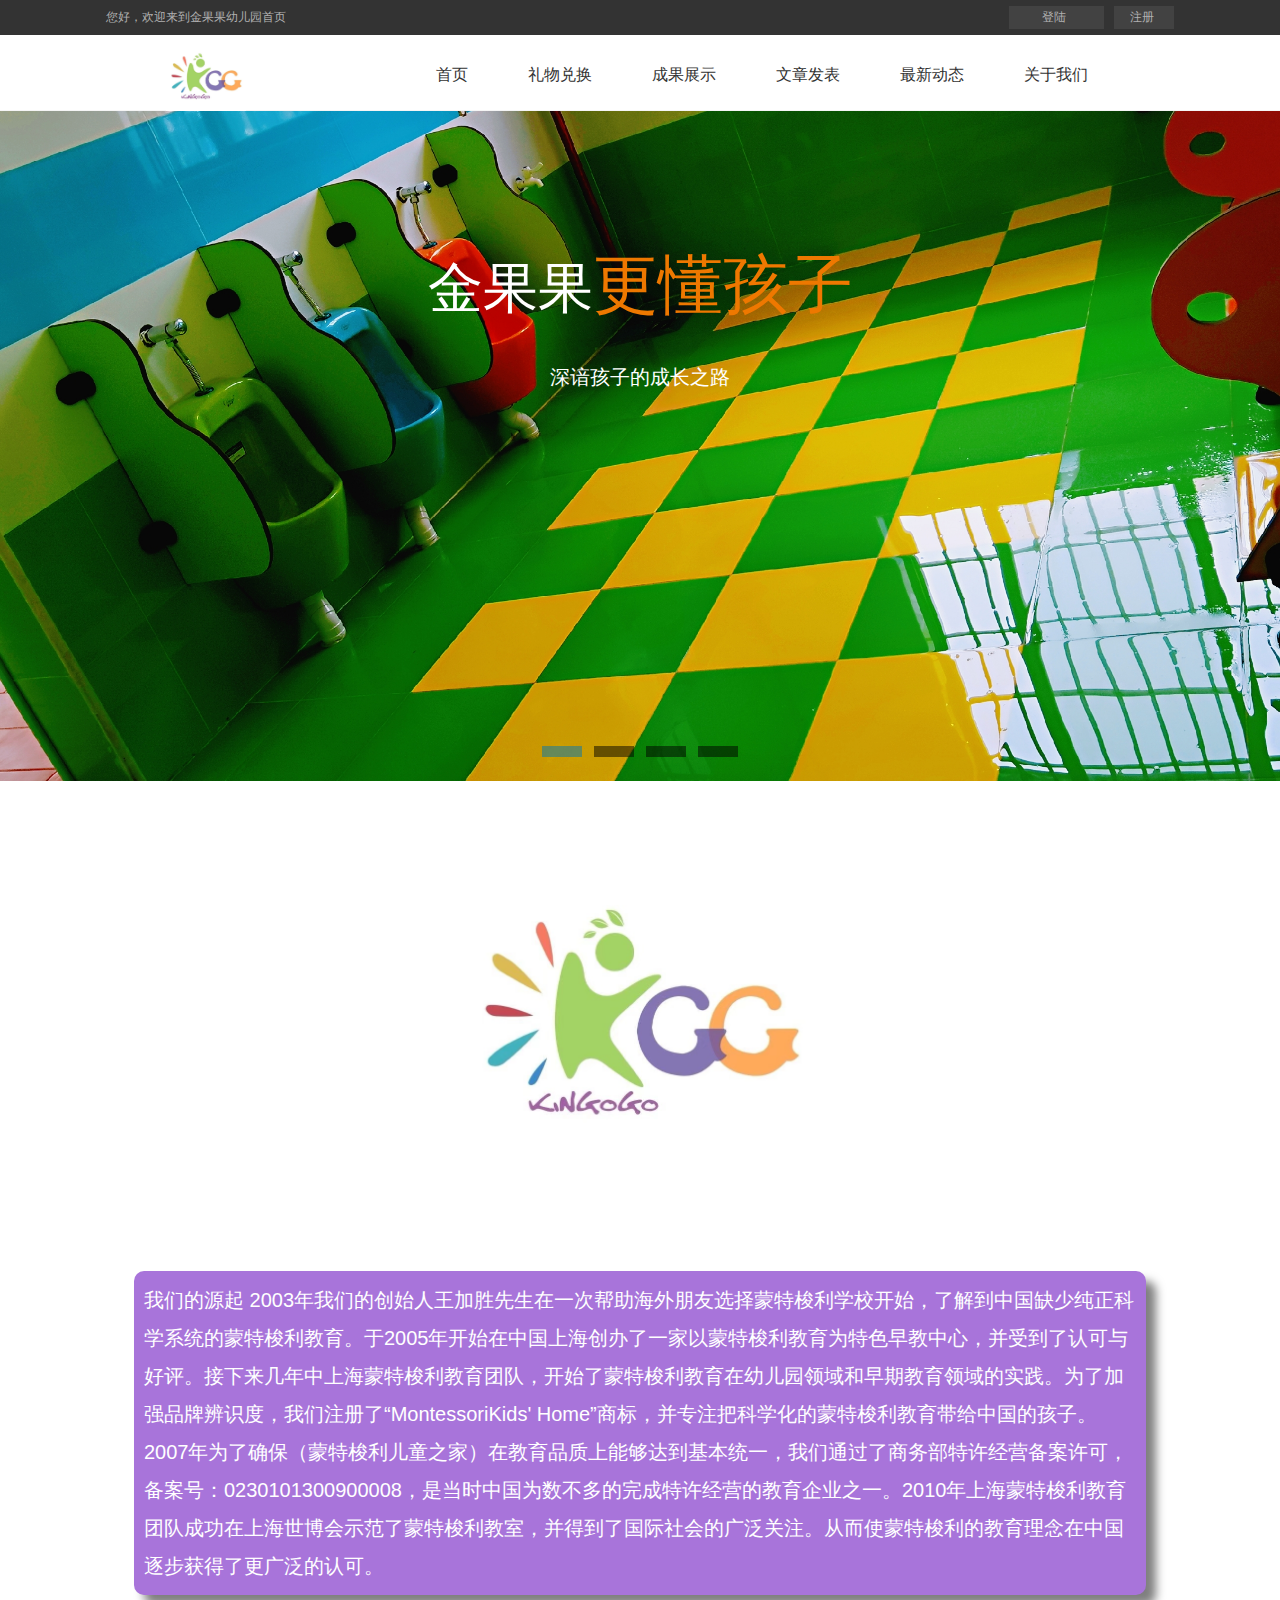
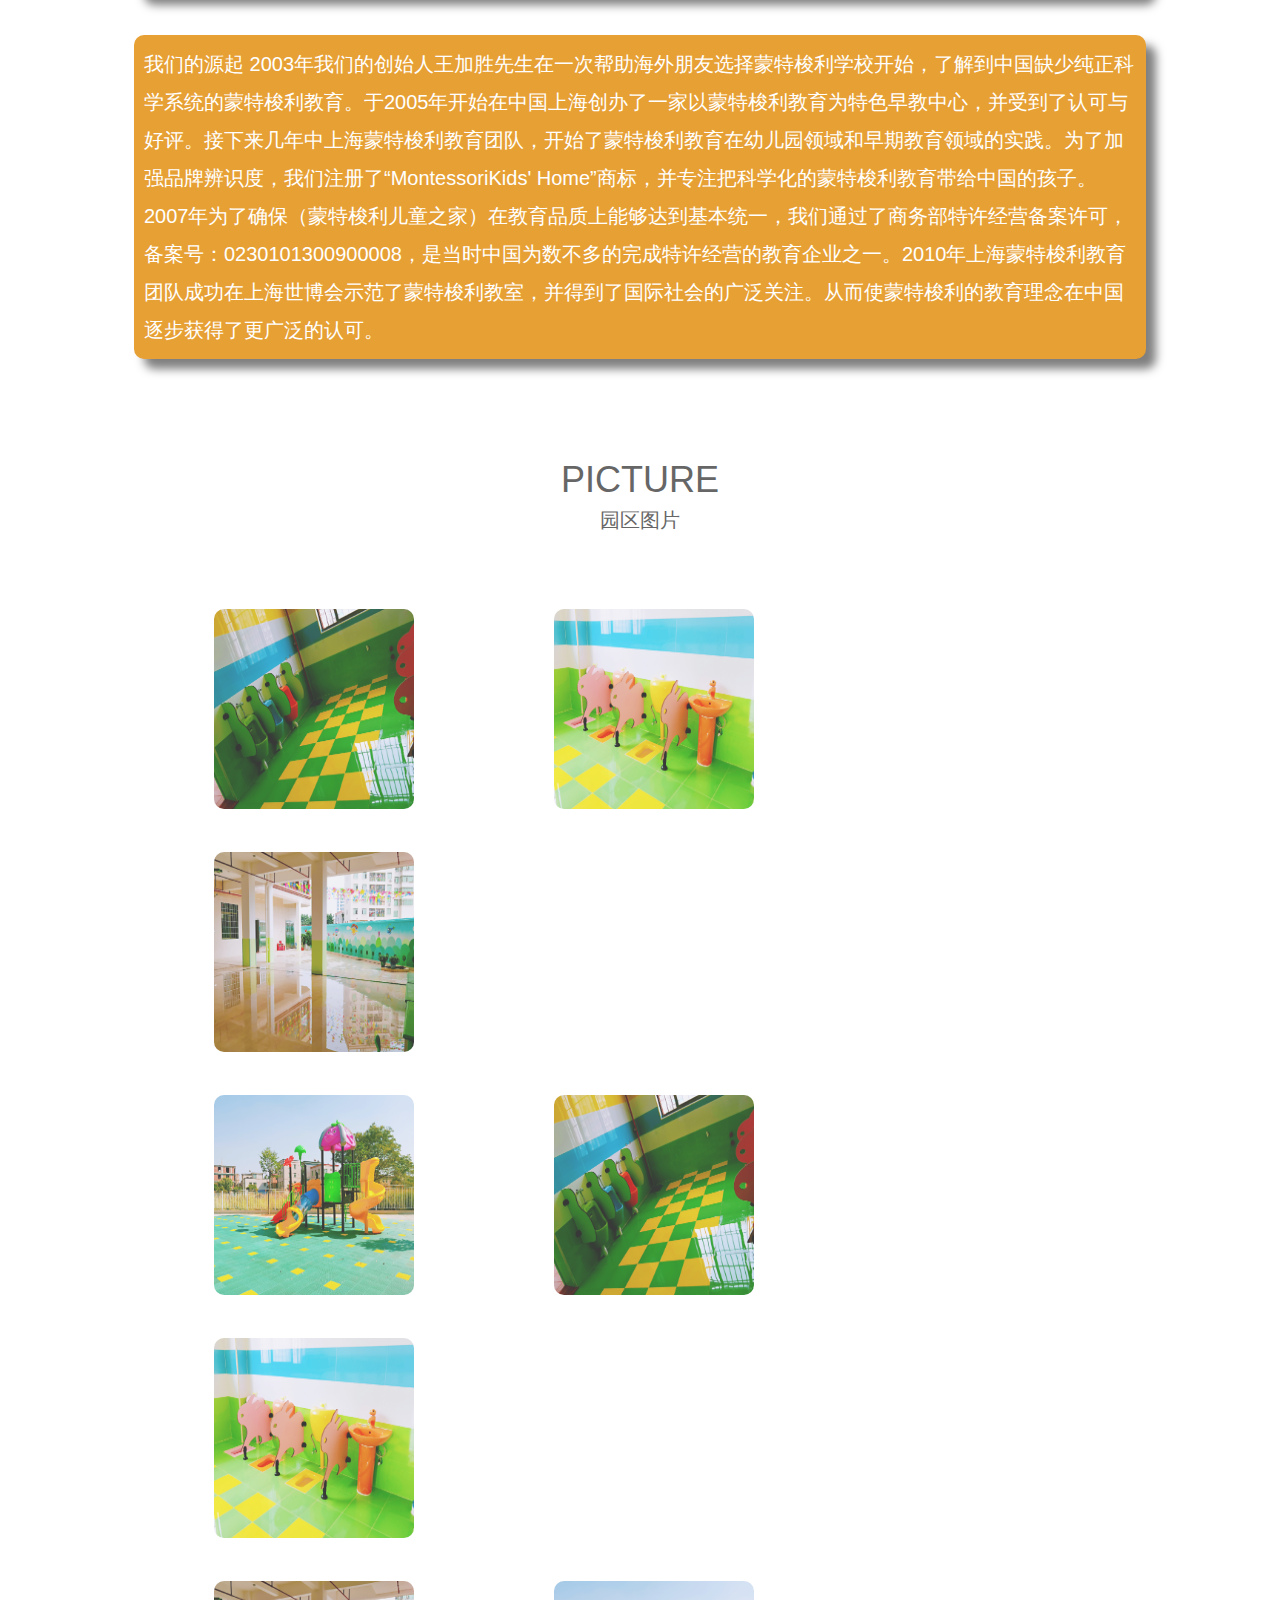
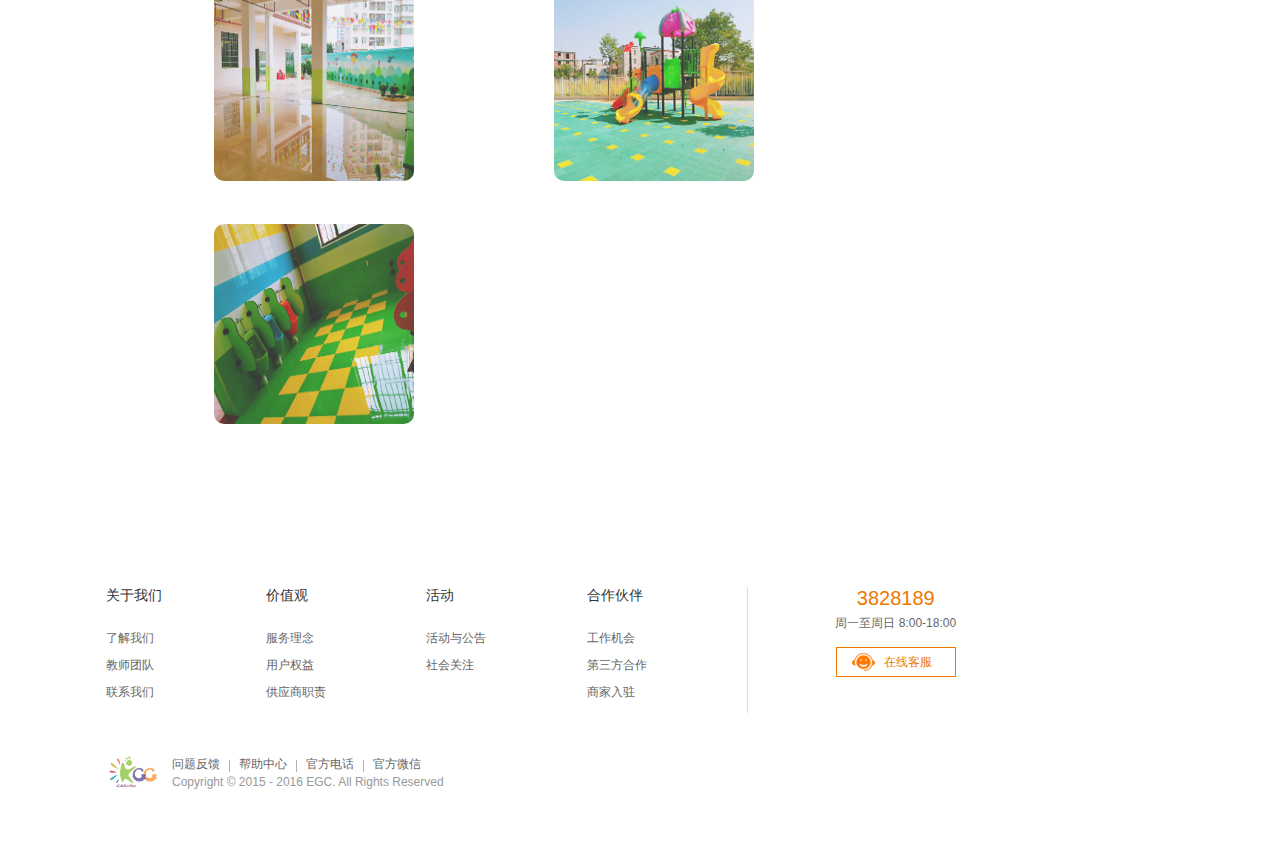
==== kindergarten_fe/templates/index.html @ fd55e889 "first commit" ====
<!DOCTYPE html>
<html>

<head>
  <meta http-equiv="Content-Type" content="text/html; charset=utf-8" />
  <meta http-equiv="X-UA-Compatible" content="IE=edge,chrome=1">
  <meta name="viewport" content="width=device-width, initial-scale=1">
  <title>金果果幼儿园</title>
  <link rel="stylesheet" type="text/css" href="../static/css/base.css" />
  <link rel="stylesheet" type="text/css" href="../static/css/home.css" />
  <link rel="stylesheet" type="text/css" href="../static/css/font-awesome.css" />
  <script type="text/javascript" src="../static/js/jquery-1.11.3.min.js"></script>
  <script type="text/javascript" src="../static/js/home_ban.js"></script>
  <!--导航登陆网页版下拉-->
  <script type="text/javascript">
    $(function () {
      var setTime;
      $(".egc-top .nav-cent .operate").hover(function () {
        var _this = $(this);
        setTime = setTimeout(function () {
          _this.find(".sec-version").slideDown(200);
          _this.find("i").removeClass("icon-angle-down").addClass("icon-angle-up");
        }, 200);
      }, function () {
        if (setTime) {
          clearTimeout(setTime);
        }
        $(".egc-top .nav-cent .sec-version").slideUp(200);
        $(".egc-top .nav-cent .operate i").removeClass("icon-angle-up").addClass("icon-angle-down");
      });
    });
  </script>

</head>

<body>
  <div class="egc-top">
    <div class="nav-cent">
      <div class="top-r">
        <div class="operate reg">注册<i class="icon-angle-down icon-large"></i>
          <div class="sec-version">
            <div class="items"><a href="/register">教师版</a></div>
            <div class="items"><a href="/register">学生版</a></div>
          </div>
        </div>
        <div class="operate">登陆<i class="icon-angle-down icon-large"></i>
          <div class="sec-version">
            <div class="items"><a href="/login">教师版</a></div>
            <div class="items"><a href="/login">学生版</a></div>
          </div>
        </div>
      </div>
      <div class="top-l">您好，欢迎来到金果果幼儿园首页</div>
      <div class="clear_fix"></div>
    </div>
  </div>
  <div class="navigation">
    <div class="nav-cent">
      <ul>
        <li class="logo"><a href="index.html"></a></li>
        <li><a href="index.html">首页</a></li>
        <li><a href="#">礼物兑换</a></li>
        <li><a href="#">成果展示</a></li>
        <li><a href="#">文章发表</a></li>
        <li><a href="#">最新动态</a></li>
        <li><a href="#">关于我们</a></li>
      </ul>
    </div>
  </div>

  <!-- 轮播图 -->
  <div class="flexslider">
    <ul class="slides">
      <li style="background-image:url(../static/images/1.jpg);">
        <div class="index_focus_info c-white">
          <div class="txt-larger mg-bot">金果果<span class="font-num c-org">更懂孩子</span></div>
          <p class="txt-small mg-bot">深谙孩子的成长之路</p>
        </div>
      </li>
      <li style="background-image:url(../static/images/2.jpg);">
        <div class="index_focus_info c-white">
          <div class="txt-larger mg-bot"><span class="font-num c-org">孩子的成长关键期很重要</span></div>
          <p class="txt-small c-org mg-bot">
            请把宝贝的手<br />交给更懂孩子的人</p>
          <a href="#" class="a-links-blue">马上联系我们</a>
        </div>
      </li>
      <li style="background-image:url(../static/images/3.jpg);">
        <div class="index_focus_info c-black">
          <div class="txt-larger mg-bot">在金果果教室中</div>
          <p class="txt-small  mg-bot">就像一个温暖的“家”<br />孩子只是从自己的“家”庭到另一个“HOME”<br />帮助适龄儿童家庭获得科学专业的金果果早期教育课程与服务</p>
        </div>
      </li>
      <li style="background-image:url(../static/images/4.jpg);">
        <div class="index_focus_info c-white">
          <div class="txt-larger mg-bot">三重保障　一个承诺</div>
          <p class="txt-small mg-bot">建立了广泛而深入的教师培训计划和完善的支持体系<br />我们承诺为您的孩子服务到底，您的满意是我们追求的目标！</p>
        </div>
      </li>
    </ul>
  </div>
  </div>
  <script type="text/javascript">
    $(document).ready(function () {
      $('.flexslider').flexslider({
        directionNav: true,
        pauseOnAction: false
      });
      $('.flexslider').hover(function () {
        $('.flex-direction-nav').fadeIn();
      }, function () {
        $('.flex-direction-nav').fadeOut();
      })
    });
  </script>

  <div class="box_logo"></div>
  <div class="content">
    <div class="content1 txt-small c-white">
      <p>我们的源起
        2003年我们的创始人王加胜先生在一次帮助海外朋友选择蒙特梭利学校开始，了解到中国缺少纯正科学系统的蒙特梭利教育。于2005年开始在中国上海创办了一家以蒙特梭利教育为特色早教中心，并受到了认可与好评。接下来几年中上海蒙特梭利教育团队，开始了蒙特梭利教育在幼儿园领域和早期教育领域的实践。为了加强品牌辨识度，我们注册了“MontessoriKids'
        Home”商标，并专注把科学化的蒙特梭利教育带给中国的孩子。<br>
        2007年为了确保（蒙特梭利儿童之家）在教育品质上能够达到基本统一，我们通过了商务部特许经营备案许可，备案号：0230101300900008，是当时中国为数不多的完成特许经营的教育企业之一。2010年上海蒙特梭利教育团队成功在上海世博会示范了蒙特梭利教室，并得到了国际社会的广泛关注。从而使蒙特梭利的教育理念在中国逐步获得了更广泛的认可。
      </p>
    </div>

    <div class="content2 txt-small c-white">
      <p>我们的源起
        2003年我们的创始人王加胜先生在一次帮助海外朋友选择蒙特梭利学校开始，了解到中国缺少纯正科学系统的蒙特梭利教育。于2005年开始在中国上海创办了一家以蒙特梭利教育为特色早教中心，并受到了认可与好评。接下来几年中上海蒙特梭利教育团队，开始了蒙特梭利教育在幼儿园领域和早期教育领域的实践。为了加强品牌辨识度，我们注册了“MontessoriKids'
        Home”商标，并专注把科学化的蒙特梭利教育带给中国的孩子。<br>
        2007年为了确保（蒙特梭利儿童之家）在教育品质上能够达到基本统一，我们通过了商务部特许经营备案许可，备案号：0230101300900008，是当时中国为数不多的完成特许经营的教育企业之一。2010年上海蒙特梭利教育团队成功在上海世博会示范了蒙特梭利教室，并得到了国际社会的广泛关注。从而使蒙特梭利的教育理念在中国逐步获得了更广泛的认可。
      </p>
    </div>

    <div class="content3">
      <div class="word1 txt-medium"><span>PICTURE</span></div>
      <div class="word2 txt-small"><span>园区图片</span></div>
    </div>

    <div class="content4">
      <div class="content5">
        <ul>
          <li class="pic"><img src="../static/images/1.jpg" alt=""></li>
          <li class="pic"><img src="../static/images/2.jpg" alt=""></li>
          <li class="pic"><img src="../static/images/3.jpg" alt=""></li>
        </ul>
      </div>
      <div class="content5">
        <ul>
          <li class="pic"><img src="../static/images/4.jpg" alt=""></li>
          <li class="pic"><img src="../static/images/1.jpg" alt=""></li>
          <li class="pic"><img src="../static/images/2.jpg" alt=""></li>
        </ul>
      </div>
      <div class="content5">
        <ul>
          <li class="pic"><img src="../static/images/3.jpg" alt=""></li>
          <li class="pic"><img src="../static/images/4.jpg" alt=""></li>
          <li class="pic"><img src="../static/images/1.jpg" alt=""></li>
        </ul>
      </div>
    </div>
  </div>

  <!-- footer -->
  <div class="ftWrap">
    <div class="foot">
      <div class="cent">
        <div class="relate">
          <div class="items">
            <div class="tit"><i class="icon-angle-right"></i>关于我们</div>
            <div class="con"> <a href="#">了解我们</a> <a href="#">教师团队</a> <a href="#">联系我们</a> </div>
          </div>
          <div class="items">
            <div class="tit"><i class="icon-angle-right"></i>价值观</div>
            <div class="con"> <a href="#">服务理念</a> <a href="#">用户权益</a> <a href="#">供应商职责</a>
            </div>
          </div>
          <div class="items">
            <div class="tit"><i class="icon-angle-right"></i>活动</div>
            <div class="con"> <a href="#">活动与公告</a><a href="#">社会关注</a>
            </div>
          </div>
          <div class="items">
            <div class="tit"><i class="icon-angle-right"></i>合作伙伴</div>
            <div class="con"> <a href="#">工作机会</a> <a href="#">第三方合作</a> <a href="#">商家入驻</a>
            </div>
          </div>
          <div class="items last">
            <div class="tel">
              <h1>3828189</h1>
              <p>周一至周日 8:00-18:00</p>
              <a href="#" class="kf"><i class="kf-icon"></i>在线客服</a>
            </div>
          </div>
        </div>
      </div>
    </div>
    <div class="copyright">
      <div class="cent">
        <div class="copy-txt">
          <div class="copy-menu"><a href="#">问题反馈</a><a href="#">帮助中心</a><a href="#">官方电话</a><a href="#">官方微信</a></div>
          <p>Copyright © 2015 - 2016 EGC. All Rights Reserved</p>
        </div>
      </div>
    </div>
  </div>
</body>

</html>
---- kindergarten_fe/static/css/base.css ----
﻿@charset "utf-8";

/******基础样式开始******/

body{background:#fff;background-image:url(about:blank);background-attachment:fixed; height:100%;  font-family:Helvetica Neue,Helvetica Neue,Microsoft YaHei,Verdana, Arial, Lucida, Helvetica, sans-serif; font-size:12px; color:#666;}
html{height:100%;}
html,body,div,span,p,h1,h2,h3,h4,h5,h6,em,img,strong,blockquote,sub,sup,tt,i,b,dd,dl,dt,form,label,table,caption,tbody, tfoot, thead,tr,th,td,ul,li,p,a,ol{margin:0;padding:0;}
s,i,em{ font-style:normal; text-decoration:none;}
ul,ol,li{list-style-type:none;list-style:none;}
button,input,select,textarea{vertical-align:middle; font-family:Microsoft Yahei; margin:0; padding:0;}
h1,h2,h3,h4,h5,h6{font-size:100%;}
address,cite,dfn,em,var{font-style:normal;}
code,kbd,pre,samp{font-family:courier new,courier,monospace;}
sup{vertical-align:text-top;}
sub{vertical-align:text-bottom;}
legend{color:#000;}
fieldset,img{border:0;}
button,input,select,textarea{font-size:100%;}
table{border-collapse:collapse;border-spacing:0;}
a{color:#666; text-decoration:none;}
.white,.white a{color:#fff;text-decoration:none;}
.white,a:hover{color:#0075b3;}
.clear_fix{clear:both;overflow:hidden;}
input[type="submit"],input[type="reset"],input[type="button"],button{-webkit-appearance: none;}

.c-white{color:#fff}
.c-green{color:#95bd28}
.c-blue{color:#0075b3}
.c-black{color:#333;}
.c-gay{color:#666;}
.c-light-gay{color:#999;}
.c-red{color:#F30;}
.c-org{color:#ee7800;}

.row:before,.row:after{clear:both; content:""; display:block;}

.fw{font-family:Microsoft Yahei,Arial, Helvetica, sans-serif;}
.fl{float:left;}
.fr{float:right;}
.fb{font-weight:700;}
.disb{display:block;}
.disn{display:none;}
.hide-egc{overflow:hidden;}
.re{position:relative;}
.radius{border-radius:50%; -moz-border-radius:50%; -ms-border-radius:50%; -o-border-radius:50%; -webkit-border-radius:50%;}

em,i,s,b{font-style:normal; text-decoration:none;}
input{font-family:"Microsoft YaHei","宋体";}

.txt-larger{font-size:55px; line-height:80px;}
.txt-big{font-size:45px; line-height:60px}
.txt-medium{font-size:36px;}
.txt-small{font-size:20px; line-height:38px;}
.txt-smaller{font-size:16px;}

.txt-larger span{font-size:65px;}

.wrap{margin:60px 0;}
.mg-bot{margin:0 0 30px 0;}

.txt-center{text-align:center;}
.font-num{font-family:Arial,Verdana;}

.a-links-blue{color:#0075b3; font-size:16px;}
.a-links-white{color:#fff; font-size:16px;}

/*input*/
.ipt-check{margin:0 5px 3px 0; vertical-align:middle;}
---- kindergarten_fe/static/css/home.css ----
@charset "utf-8";
/*top*/
.egc-top{width:100%; background:#333;}
.egc-top .nav-cent{height:35px; width:1068px; margin:0 auto;}
.egc-top .nav-cent .top-r{float:right; position:relative;}
.egc-top .nav-cent .top-l{line-height:35px; color:#b0b0b0;}
/*导航*/
.navigation{width:100%; background:#fff;z-index:1000; border-bottom:1px solid #f5f5f5;}
.navigation .nav-cent{width:1068px; margin:0 auto; height:75px; position:relative;}
.navigation .nav-cent ul{zoom:1; overflow:hidden;}
.navigation .nav-cent li{ padding:0 30px; float:left;}
.navigation .nav-cent li a{color:#333; font-size:16px; height:80px; line-height:80px; display:block;}
.navigation .nav-cent a:hover{color:#0074b2;}
.navigation .nav-cent li.logo{padding:0;}
.navigation .nav-cent li.logo a{background:url(../images/egc-logo.jpg) no-repeat center/auto 100%; width:200px; font-size:0; text-indent:-1000px; margin-right:100px;}
.egc-top .nav-cent .operate{ position:absolute; right:70px; top:6px; width:95px; text-align:center; background:#424242; font-size:12px; color:#b0b0b0; line-height:23px; padding:0; cursor:pointer; font-size:12px; z-index:10000;}
.egc-top .nav-cent .operate i{margin-left:5px;}
.egc-top .nav-cent .operate a{background:#424242; color:#b0b0b0; font-size:12px; line-height:24px; display:block;}
.egc-top .nav-cent .operate .sec-version{display:none;}
.egc-top .nav-cent .operate a:hover{background:#333;}
.egc-top .nav-cent .operate.reg{width:60px; right:0;}

/*首页轮播大图*/
.flexslider{position:relative;height:670px;overflow:hidden;background:url(../images/bx_loader.gif) 50% no-repeat;}
.slides{position:relative;z-index:1;}
.slides li{height:670px; background-size:cover;background-position-y: -239px;}
.flex-control-nav{position:absolute;bottom:20px;z-index:2;width:100%;text-align:center;}
.flex-control-nav li{display:inline-block;margin:0 5px;*display:inline;zoom:1;}
.flex-control-nav a{cursor:pointer;display:inline-block;*display:inline;zoom:1;width:40px;height:11px;margin:1px;overflow:hidden;filter:alpha(opacity=50);opacity:0.5; font-size:0; background:#000;}
.flex-control-nav .flex-active{background:#0075b3;}
.flex-direction-nav{ display:none;position:absolute;z-index:3;width:100%;top:45%;}
.flex-direction-nav li a{position:absolute;top:50%;margin-top:-36px;width:80px;height:80px;text-indent:100%;white-space:nowrap;overflow:hidden;z-index:10; background:url(../images/ico_sliding.png) no-repeat;}
.flex-direction-nav li a.flex-prev{left:30px;background-position:0 0;}
.flex-direction-nav li a.flex-prev:hover{background-position:0 -144px;}
.flex-direction-nav li a.flex-next{right:30px;background-position:0 -72px;}
.flex-direction-nav li a.flex-next:hover{background-position:0 -216px;}
.index_focus_info{position:absolute;left:0; top:20%;width:100%; text-align:center;}

/* box */
.box_logo{width:100%;height:50%;background:url(../images/egc-logo.jpg) no-repeat center/auto 80%;}
.content{margin: 20px;}
.content1 p{width: 80%;height:auto;margin: 40px auto;background-color: rgb(168, 116, 218);padding: 10px;border-radius: 10px;box-shadow: 10px 10px 10px rgba(0,0,0,.5);}
.content2 p{width: 80%;height:auto;margin: auto;background-color: rgb(231, 160, 52);padding: 10px;border-radius: 10px;box-shadow: 10px 10px 10px rgba(0,0,0,.5);}
.content3{text-align: center;margin: 100px 50px 50px 50px;}
.content4{margin: auto auto 100px auto;height: 80%;width: 80%;overflow:hidden;}
.content4 .content5{margin: 0 auto;display: flex; align-items: center; justify-content: center;}
.content4 ul{clear: both;}
.content4 ul li{float: left;overflow: hidden;margin: 20px 50px;}
.content4 ul .pic img{width: 200px;height: 200px;margin: 0 20px; opacity: 0.8;transition: all 0.5s;border-radius: 10px}
.content4 ul li:hover img{opacity: 1;transform: scale(1.1);}

/*foot*/
.ftWrap{width:100%; background:#fff; padding:30px 0 20px 0;margin: 20px 0px;}
.foot{width:1068px; margin:10px auto;}
.foot .relate{zoom:1; overflow:hidden; margin:0;}
.foot .items{width:15%; float:left;}
.foot .items.last{width:25%; zoom:1; overflow:hidden;}
.foot .items .tit{color:#333; padding:0 0 15px 0; font-size:14px; zoom:1; overflow:hidden;}
.foot .items .tit i{float:right; margin-right:20px; font-size:14px; display:none;}
.foot .items .con{padding:0 0 10px 0;}
.foot .items .con a{display:block; color:#666; padding:10px 0 0 0;}
.foot .items .con a:hover{color:#0075b3;}
.foot .items .tel{text-align:center; margin:0; position:relative; border-left:1px solid #ddd; padding-left:30px; height:126px;}
.foot .items .tel h1{font-size:20px; font-weight:normal; padding:0 0 5px 0; color:#ee7800; font-family:Arial; min-width:128px;}
.foot .items .tel p{color:#666;}    
.foot .items .tel a{border:1px solid #ee7800; background:#fff; display:block; width:93px; height:28px; padding-left:25px; text-align:center; margin:15px auto auto auto; font-size:12px; line-height:28px; color:#ee7800; position:relative;}
.foot .items .tel a i.kf-icon{position:absolute; left:15px; top:5px; width:23px; height:18px; background:url(../images/mb-kf-icon.png) 0 0 no-repeat; }
.foot .items .tel a:hover{color:#F30; background:#ee7800; color:#fff; transition:background-color 0.5s ease;}
.foot .items .tel a:hover i.kf-icon{background-position:0 -18px;}

.tel-mb{width:100%; margin:10px 0; display:none; zoom:1; overflow:hidden;}
.tel-mb span{color:#ee7800; float:left; padding:0 5px 0 0; font-family:Arial, Helvetica, sans-serif; font-size:14px;}

.tel-mb a{float:right;border:1px solid #ee7800; background:#fff; display:block; width:93px; height:28px; padding-left:25px; text-align:center; font-size:12px; line-height:28px; color:#ee7800; position:relative;}
.tel-mb a i.kf-icon{position:absolute; left:15px; top:5px; width:23px; height:18px; background:url(../images/mb-kf-icon.png) 0 0 no-repeat; }
.tel-mb a:hover{color:#F30; background:#ee7800; color:#fff; transition:background-color 0.5s ease;}
.tel-mb a:hover i.kf-icon{background-position:0 -18px;}



.copyright{margin:20px 0; width:100%; background: #ffffff;;}
.copyright .cent{width:1068px; margin:0 auto; padding:20px 0;  zoom:1; overflow:hidden; }
.copyright .copy-txt{float:left; padding-left:66px; background:url(../images/egc-logo.jpg) no-repeat left/auto 150%;}
.copyright .copy-txt p{color:#999; line-height:14px;}
.copyright .copy-img{float:right;}
.copyright .copy-img a{margin-right:20px;}
.copyright .copy-txt .copy-menu a{color:#666; position:relative; padding:0 9px 0 10px; line-height:22px;}
.copyright .copy-txt .copy-menu a:first-child{padding:0 9px 0 0;}
.copyright .copy-txt .copy-menu a:after{width:1px; height:12px; background:#b0b0b0; position:absolute; left:0; top:3px; content:"";}
.copyright .copy-txt .copy-menu a:first-child:after{display:none;}
.copyright .copy-txt .copy-menu a:hover{color:#0074b2;}
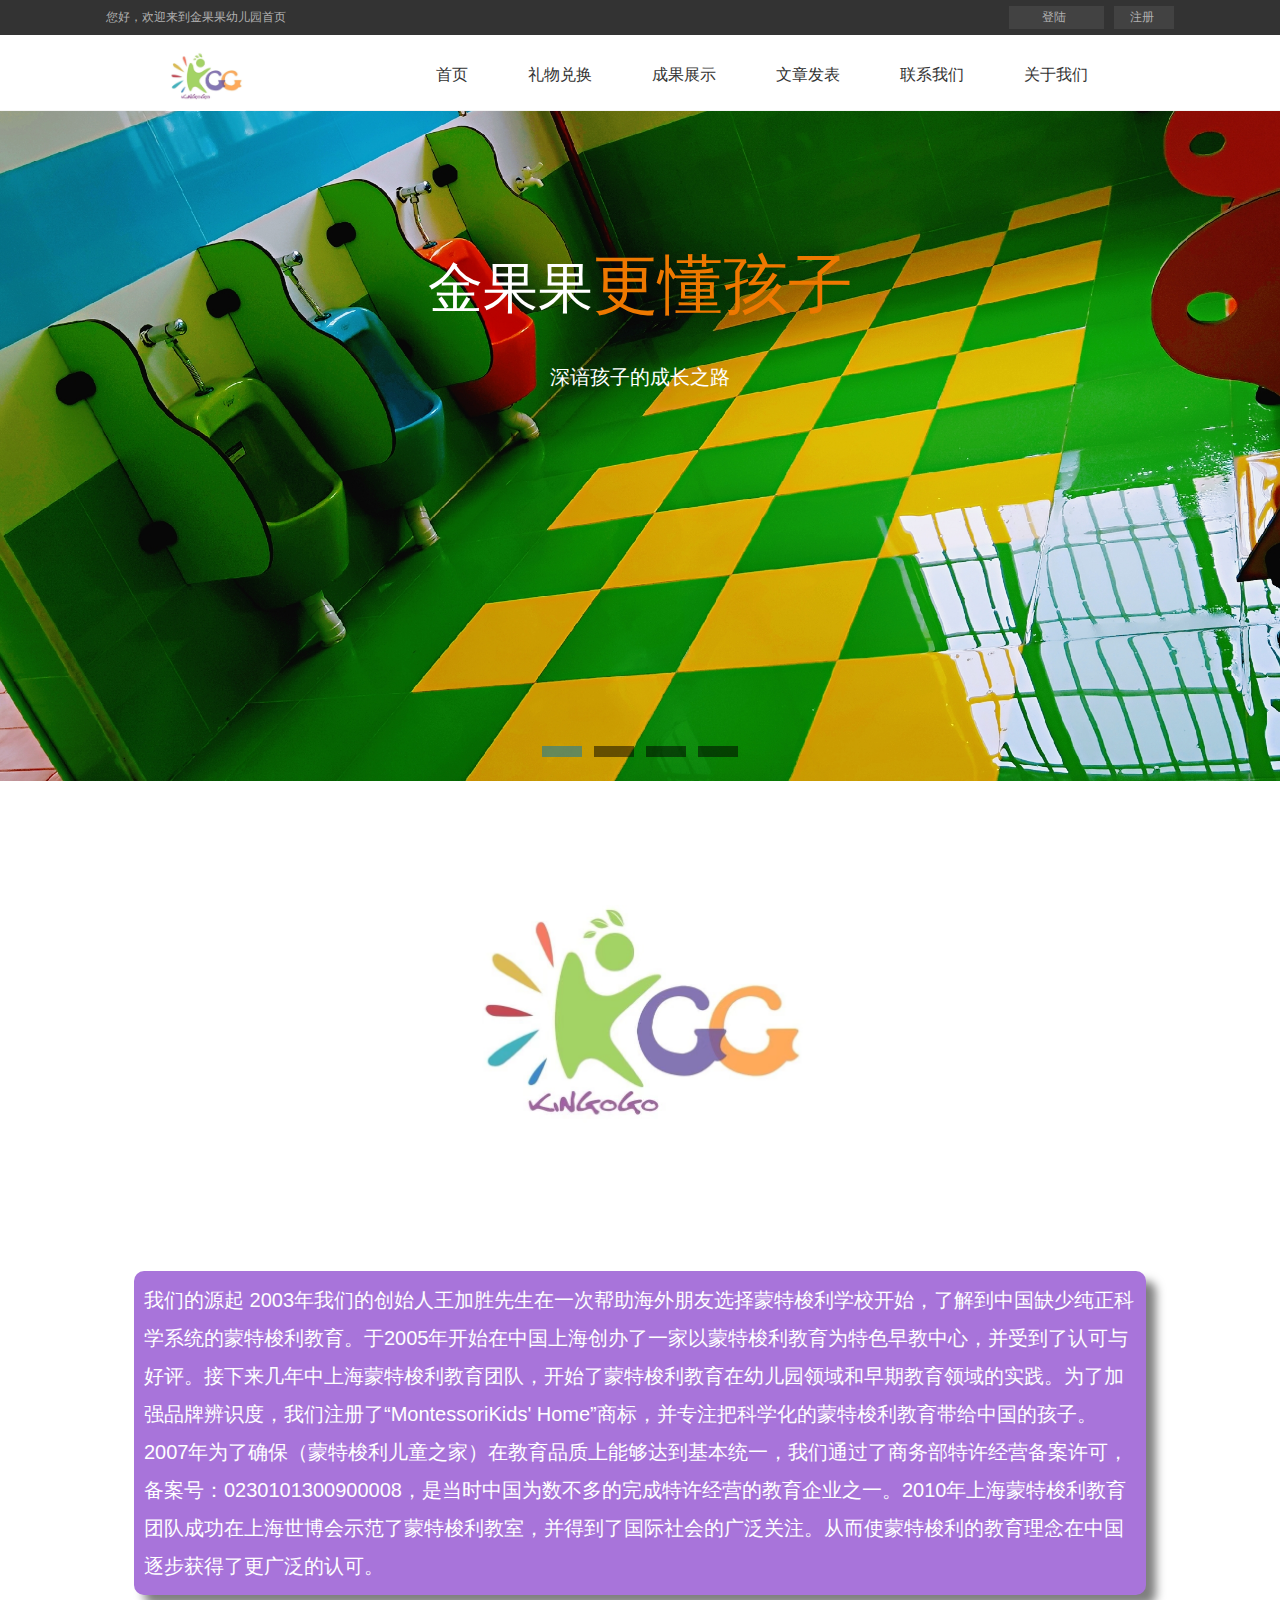
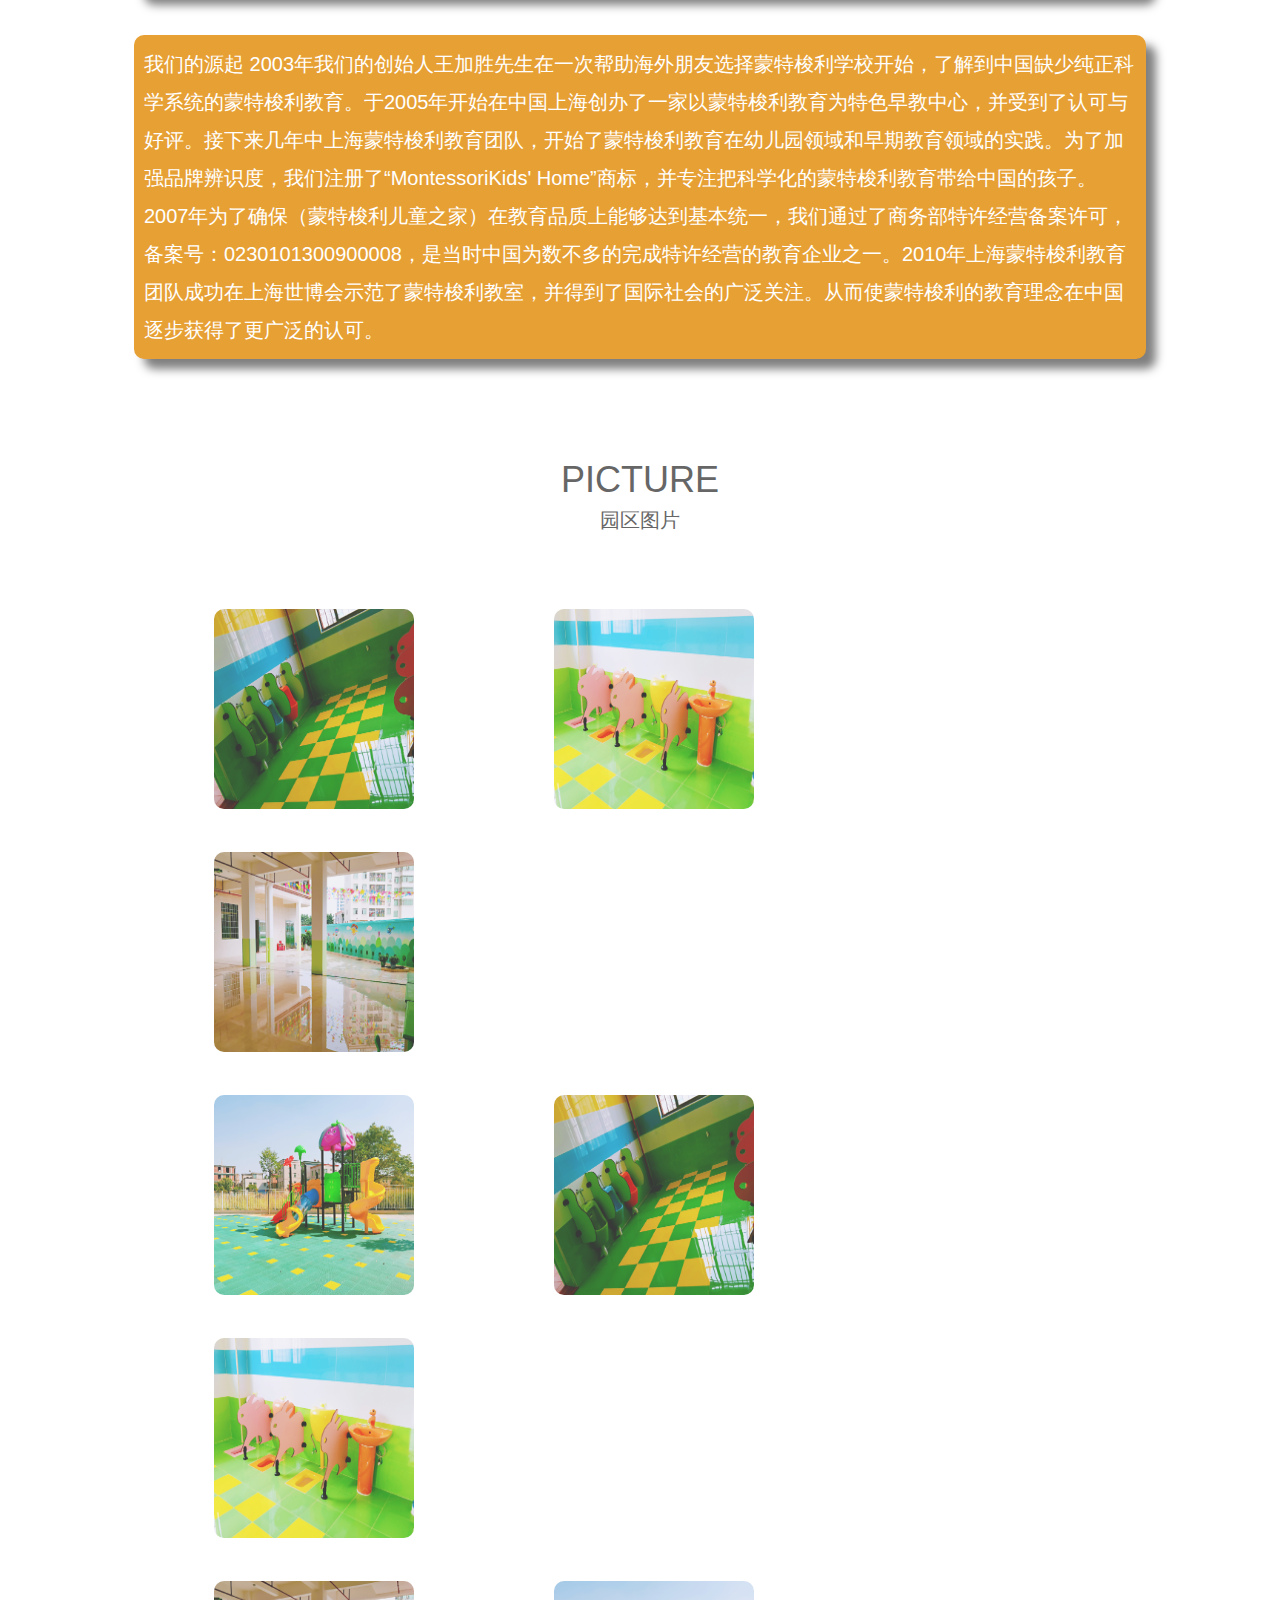
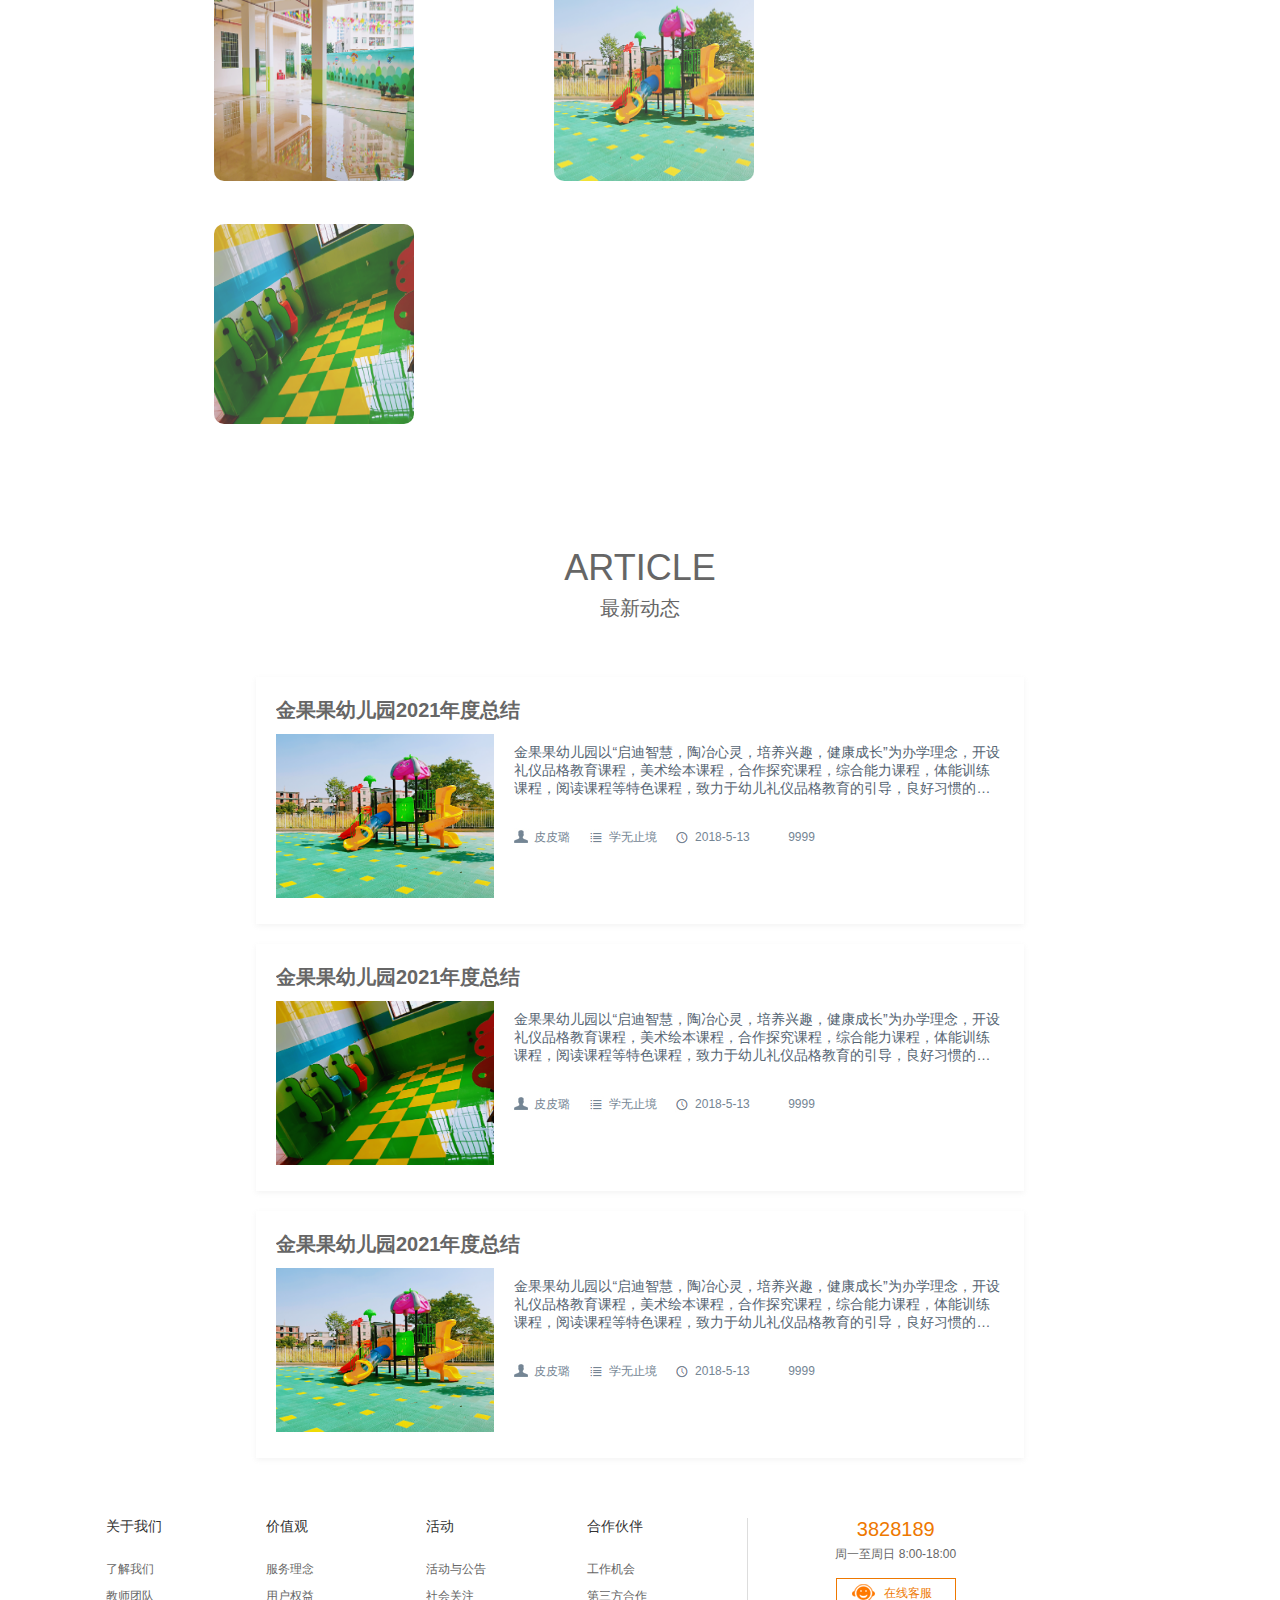
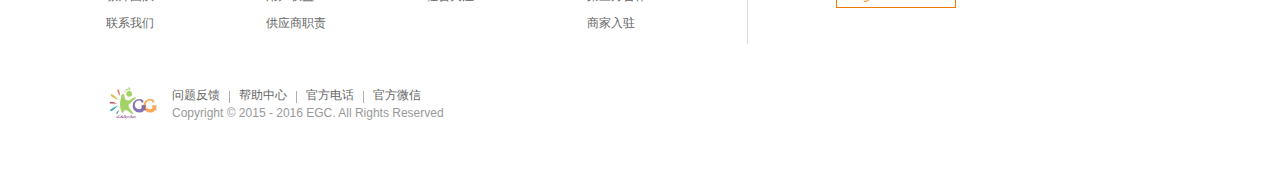
==== commit abae52b1: "html页面修改" ====
--- a/kindergarten_fe/templates/index.html
+++ b/kindergarten_fe/templates/index.html
@@ -1,210 +1,265 @@
-<!DOCTYPE html>
-<html>
-
-<head>
-  <meta http-equiv="Content-Type" content="text/html; charset=utf-8" />
-  <meta http-equiv="X-UA-Compatible" content="IE=edge,chrome=1">
-  <meta name="viewport" content="width=device-width, initial-scale=1">
-  <title>金果果幼儿园</title>
-  <link rel="stylesheet" type="text/css" href="../static/css/base.css" />
-  <link rel="stylesheet" type="text/css" href="../static/css/home.css" />
-  <link rel="stylesheet" type="text/css" href="../static/css/font-awesome.css" />
-  <script type="text/javascript" src="../static/js/jquery-1.11.3.min.js"></script>
-  <script type="text/javascript" src="../static/js/home_ban.js"></script>
-  <!--导航登陆网页版下拉-->
-  <script type="text/javascript">
-    $(function () {
-      var setTime;
-      $(".egc-top .nav-cent .operate").hover(function () {
-        var _this = $(this);
-        setTime = setTimeout(function () {
-          _this.find(".sec-version").slideDown(200);
-          _this.find("i").removeClass("icon-angle-down").addClass("icon-angle-up");
-        }, 200);
-      }, function () {
-        if (setTime) {
-          clearTimeout(setTime);
-        }
-        $(".egc-top .nav-cent .sec-version").slideUp(200);
-        $(".egc-top .nav-cent .operate i").removeClass("icon-angle-up").addClass("icon-angle-down");
-      });
-    });
-  </script>
-
-</head>
-
-<body>
-  <div class="egc-top">
-    <div class="nav-cent">
-      <div class="top-r">
-        <div class="operate reg">注册<i class="icon-angle-down icon-large"></i>
-          <div class="sec-version">
-            <div class="items"><a href="/register">教师版</a></div>
-            <div class="items"><a href="/register">学生版</a></div>
-          </div>
-        </div>
-        <div class="operate">登陆<i class="icon-angle-down icon-large"></i>
-          <div class="sec-version">
-            <div class="items"><a href="/login">教师版</a></div>
-            <div class="items"><a href="/login">学生版</a></div>
-          </div>
-        </div>
-      </div>
-      <div class="top-l">您好，欢迎来到金果果幼儿园首页</div>
-      <div class="clear_fix"></div>
-    </div>
-  </div>
-  <div class="navigation">
-    <div class="nav-cent">
-      <ul>
-        <li class="logo"><a href="index.html"></a></li>
-        <li><a href="index.html">首页</a></li>
-        <li><a href="#">礼物兑换</a></li>
-        <li><a href="#">成果展示</a></li>
-        <li><a href="#">文章发表</a></li>
-        <li><a href="#">最新动态</a></li>
-        <li><a href="#">关于我们</a></li>
-      </ul>
-    </div>
-  </div>
-
-  <!-- 轮播图 -->
-  <div class="flexslider">
-    <ul class="slides">
-      <li style="background-image:url(../static/images/1.jpg);">
-        <div class="index_focus_info c-white">
-          <div class="txt-larger mg-bot">金果果<span class="font-num c-org">更懂孩子</span></div>
-          <p class="txt-small mg-bot">深谙孩子的成长之路</p>
-        </div>
-      </li>
-      <li style="background-image:url(../static/images/2.jpg);">
-        <div class="index_focus_info c-white">
-          <div class="txt-larger mg-bot"><span class="font-num c-org">孩子的成长关键期很重要</span></div>
-          <p class="txt-small c-org mg-bot">
-            请把宝贝的手<br />交给更懂孩子的人</p>
-          <a href="#" class="a-links-blue">马上联系我们</a>
-        </div>
-      </li>
-      <li style="background-image:url(../static/images/3.jpg);">
-        <div class="index_focus_info c-black">
-          <div class="txt-larger mg-bot">在金果果教室中</div>
-          <p class="txt-small  mg-bot">就像一个温暖的“家”<br />孩子只是从自己的“家”庭到另一个“HOME”<br />帮助适龄儿童家庭获得科学专业的金果果早期教育课程与服务</p>
-        </div>
-      </li>
-      <li style="background-image:url(../static/images/4.jpg);">
-        <div class="index_focus_info c-white">
-          <div class="txt-larger mg-bot">三重保障　一个承诺</div>
-          <p class="txt-small mg-bot">建立了广泛而深入的教师培训计划和完善的支持体系<br />我们承诺为您的孩子服务到底，您的满意是我们追求的目标！</p>
-        </div>
-      </li>
-    </ul>
-  </div>
-  </div>
-  <script type="text/javascript">
-    $(document).ready(function () {
-      $('.flexslider').flexslider({
-        directionNav: true,
-        pauseOnAction: false
-      });
-      $('.flexslider').hover(function () {
-        $('.flex-direction-nav').fadeIn();
-      }, function () {
-        $('.flex-direction-nav').fadeOut();
-      })
-    });
-  </script>
-
-  <div class="box_logo"></div>
-  <div class="content">
-    <div class="content1 txt-small c-white">
-      <p>我们的源起
-        2003年我们的创始人王加胜先生在一次帮助海外朋友选择蒙特梭利学校开始，了解到中国缺少纯正科学系统的蒙特梭利教育。于2005年开始在中国上海创办了一家以蒙特梭利教育为特色早教中心，并受到了认可与好评。接下来几年中上海蒙特梭利教育团队，开始了蒙特梭利教育在幼儿园领域和早期教育领域的实践。为了加强品牌辨识度，我们注册了“MontessoriKids'
-        Home”商标，并专注把科学化的蒙特梭利教育带给中国的孩子。<br>
-        2007年为了确保（蒙特梭利儿童之家）在教育品质上能够达到基本统一，我们通过了商务部特许经营备案许可，备案号：0230101300900008，是当时中国为数不多的完成特许经营的教育企业之一。2010年上海蒙特梭利教育团队成功在上海世博会示范了蒙特梭利教室，并得到了国际社会的广泛关注。从而使蒙特梭利的教育理念在中国逐步获得了更广泛的认可。
-      </p>
-    </div>
-
-    <div class="content2 txt-small c-white">
-      <p>我们的源起
-        2003年我们的创始人王加胜先生在一次帮助海外朋友选择蒙特梭利学校开始，了解到中国缺少纯正科学系统的蒙特梭利教育。于2005年开始在中国上海创办了一家以蒙特梭利教育为特色早教中心，并受到了认可与好评。接下来几年中上海蒙特梭利教育团队，开始了蒙特梭利教育在幼儿园领域和早期教育领域的实践。为了加强品牌辨识度，我们注册了“MontessoriKids'
-        Home”商标，并专注把科学化的蒙特梭利教育带给中国的孩子。<br>
-        2007年为了确保（蒙特梭利儿童之家）在教育品质上能够达到基本统一，我们通过了商务部特许经营备案许可，备案号：0230101300900008，是当时中国为数不多的完成特许经营的教育企业之一。2010年上海蒙特梭利教育团队成功在上海世博会示范了蒙特梭利教室，并得到了国际社会的广泛关注。从而使蒙特梭利的教育理念在中国逐步获得了更广泛的认可。
-      </p>
-    </div>
-
-    <div class="content3">
-      <div class="word1 txt-medium"><span>PICTURE</span></div>
-      <div class="word2 txt-small"><span>园区图片</span></div>
-    </div>
-
-    <div class="content4">
-      <div class="content5">
-        <ul>
-          <li class="pic"><img src="../static/images/1.jpg" alt=""></li>
-          <li class="pic"><img src="../static/images/2.jpg" alt=""></li>
-          <li class="pic"><img src="../static/images/3.jpg" alt=""></li>
-        </ul>
-      </div>
-      <div class="content5">
-        <ul>
-          <li class="pic"><img src="../static/images/4.jpg" alt=""></li>
-          <li class="pic"><img src="../static/images/1.jpg" alt=""></li>
-          <li class="pic"><img src="../static/images/2.jpg" alt=""></li>
-        </ul>
-      </div>
-      <div class="content5">
-        <ul>
-          <li class="pic"><img src="../static/images/3.jpg" alt=""></li>
-          <li class="pic"><img src="../static/images/4.jpg" alt=""></li>
-          <li class="pic"><img src="../static/images/1.jpg" alt=""></li>
-        </ul>
-      </div>
-    </div>
-  </div>
-
-  <!-- footer -->
-  <div class="ftWrap">
-    <div class="foot">
-      <div class="cent">
-        <div class="relate">
-          <div class="items">
-            <div class="tit"><i class="icon-angle-right"></i>关于我们</div>
-            <div class="con"> <a href="#">了解我们</a> <a href="#">教师团队</a> <a href="#">联系我们</a> </div>
-          </div>
-          <div class="items">
-            <div class="tit"><i class="icon-angle-right"></i>价值观</div>
-            <div class="con"> <a href="#">服务理念</a> <a href="#">用户权益</a> <a href="#">供应商职责</a>
-            </div>
-          </div>
-          <div class="items">
-            <div class="tit"><i class="icon-angle-right"></i>活动</div>
-            <div class="con"> <a href="#">活动与公告</a><a href="#">社会关注</a>
-            </div>
-          </div>
-          <div class="items">
-            <div class="tit"><i class="icon-angle-right"></i>合作伙伴</div>
-            <div class="con"> <a href="#">工作机会</a> <a href="#">第三方合作</a> <a href="#">商家入驻</a>
-            </div>
-          </div>
-          <div class="items last">
-            <div class="tel">
-              <h1>3828189</h1>
-              <p>周一至周日 8:00-18:00</p>
-              <a href="#" class="kf"><i class="kf-icon"></i>在线客服</a>
-            </div>
-          </div>
-        </div>
-      </div>
-    </div>
-    <div class="copyright">
-      <div class="cent">
-        <div class="copy-txt">
-          <div class="copy-menu"><a href="#">问题反馈</a><a href="#">帮助中心</a><a href="#">官方电话</a><a href="#">官方微信</a></div>
-          <p>Copyright © 2015 - 2016 EGC. All Rights Reserved</p>
-        </div>
-      </div>
-    </div>
-  </div>
-</body>
-
+<!DOCTYPE html>
+<html>
+
+<head>
+  <meta http-equiv="Content-Type" content="text/html; charset=utf-8" />
+  <meta http-equiv="X-UA-Compatible" content="IE=edge,chrome=1">
+  <meta name="viewport" content="width=device-width, initial-scale=1">
+  <title>金果果幼儿园</title>
+  <link rel="stylesheet" type="text/css" href="../static/css/base.css" />
+  <link rel="stylesheet" type="text/css" href="../static/css/home.css" />
+  <link rel="stylesheet" type="text/css" href="../static/css/font-awesome.css" />
+  <script type="text/javascript" src="../static/js/jquery-1.11.3.min.js"></script>
+  <script type="text/javascript" src="../static/js/home_ban.js"></script>
+  <!--导航登陆网页版下拉-->
+  <script type="text/javascript">
+    $(function () {
+      var setTime;
+      $(".egc-top .nav-cent .operate").hover(function () {
+        var _this = $(this);
+        setTime = setTimeout(function () {
+          _this.find(".sec-version").slideDown(200);
+          _this.find("i").removeClass("icon-angle-down").addClass("icon-angle-up");
+        }, 200);
+      }, function () {
+        if (setTime) {
+          clearTimeout(setTime);
+        }
+        $(".egc-top .nav-cent .sec-version").slideUp(200);
+        $(".egc-top .nav-cent .operate i").removeClass("icon-angle-up").addClass("icon-angle-down");
+      });
+    });
+  </script>
+
+</head>
+
+<body>
+  <div class="egc-top">
+    <div class="nav-cent">
+      <div class="top-r">
+        <div class="operate reg">注册<i class="icon-angle-down icon-large"></i>
+          <div class="sec-version">
+            <div class="items"><a href="http://127.0.0.1:5000/register">教师版</a></div>
+            <div class="items"><a href="http://127.0.0.1:5000/register">学生版</a></div>
+          </div>
+        </div>
+        <div class="operate">登陆<i class="icon-angle-down icon-large"></i>
+          <div class="sec-version">
+            <div class="items"><a href="http://127.0.0.1:5000/login">教师版</a></div>
+            <div class="items"><a href="http://127.0.0.1:5000/login">学生版</a></div>
+          </div>
+        </div>
+      </div>
+      <div class="top-l">您好，欢迎来到金果果幼儿园首页</div>
+      <div class="clear_fix"></div>
+    </div>
+  </div>
+  <div class="navigation">
+    <div class="nav-cent">
+      <ul>
+        <li class="logo"><a href="http://127.0.0.1:5000/index"></a></li>
+        <li><a href="http://127.0.0.1:5000/index">首页</a></li>
+        <li><a href="http://127.0.0.1:5000/present">礼物兑换</a></li>
+        <li><a href="http://127.0.0.1:5000/show">成果展示</a></li>
+        <li><a href="http://127.0.0.1:5000/write">文章发表</a></li>
+        <li><a href="http://127.0.0.1:5000/connect">联系我们</a></li>
+        <li><a href="http://127.0.0.1:5000/about">关于我们</a></li>
+      </ul>
+    </div>
+  </div>
+
+  <!-- 轮播图 -->
+  <div class="flexslider">
+    <ul class="slides">
+      <li style="background-image:url(../static/images/1.jpg);">
+        <div class="index_focus_info c-white">
+          <div class="txt-larger mg-bot">金果果<span class="font-num c-org">更懂孩子</span></div>
+          <p class="txt-small mg-bot">深谙孩子的成长之路</p>
+        </div>
+      </li>
+      <li style="background-image:url(../static/images/2.jpg);">
+        <div class="index_focus_info c-white">
+          <div class="txt-larger mg-bot"><span class="font-num c-org">孩子的成长关键期很重要</span></div>
+          <p class="txt-small c-org mg-bot">
+            请把宝贝的手<br />交给更懂孩子的人</p>
+          <a href="#" class="a-links-blue">马上联系我们</a>
+        </div>
+      </li>
+      <li style="background-image:url(../static/images/3.jpg);">
+        <div class="index_focus_info c-black">
+          <div class="txt-larger mg-bot">在金果果教室中</div>
+          <p class="txt-small  mg-bot">就像一个温暖的“家”<br />孩子只是从自己的“家”庭到另一个“HOME”<br />帮助适龄儿童家庭获得科学专业的金果果早期教育课程与服务</p>
+        </div>
+      </li>
+      <li style="background-image:url(../static/images/4.jpg);">
+        <div class="index_focus_info c-white">
+          <div class="txt-larger mg-bot">三重保障　一个承诺</div>
+          <p class="txt-small mg-bot">建立了广泛而深入的教师培训计划和完善的支持体系<br />我们承诺为您的孩子服务到底，您的满意是我们追求的目标！</p>
+        </div>
+      </li>
+    </ul>
+  </div>
+  <script type="text/javascript">
+    $(document).ready(function () {
+      $('.flexslider').flexslider({
+        directionNav: true,
+        pauseOnAction: false
+      });
+      $('.flexslider').hover(function () {
+        $('.flex-direction-nav').fadeIn();
+      }, function () {
+        $('.flex-direction-nav').fadeOut();
+      })
+    });
+  </script>
+
+  <div class="box_logo"></div>
+  <div class="content">
+    <div class="content1 txt-small c-white">
+      <p>我们的源起
+        2003年我们的创始人王加胜先生在一次帮助海外朋友选择蒙特梭利学校开始，了解到中国缺少纯正科学系统的蒙特梭利教育。于2005年开始在中国上海创办了一家以蒙特梭利教育为特色早教中心，并受到了认可与好评。接下来几年中上海蒙特梭利教育团队，开始了蒙特梭利教育在幼儿园领域和早期教育领域的实践。为了加强品牌辨识度，我们注册了“MontessoriKids'
+        Home”商标，并专注把科学化的蒙特梭利教育带给中国的孩子。<br>
+        2007年为了确保（蒙特梭利儿童之家）在教育品质上能够达到基本统一，我们通过了商务部特许经营备案许可，备案号：0230101300900008，是当时中国为数不多的完成特许经营的教育企业之一。2010年上海蒙特梭利教育团队成功在上海世博会示范了蒙特梭利教室，并得到了国际社会的广泛关注。从而使蒙特梭利的教育理念在中国逐步获得了更广泛的认可。
+      </p>
+    </div>
+
+    <div class="content2 txt-small c-white">
+      <p>我们的源起
+        2003年我们的创始人王加胜先生在一次帮助海外朋友选择蒙特梭利学校开始，了解到中国缺少纯正科学系统的蒙特梭利教育。于2005年开始在中国上海创办了一家以蒙特梭利教育为特色早教中心，并受到了认可与好评。接下来几年中上海蒙特梭利教育团队，开始了蒙特梭利教育在幼儿园领域和早期教育领域的实践。为了加强品牌辨识度，我们注册了“MontessoriKids'
+        Home”商标，并专注把科学化的蒙特梭利教育带给中国的孩子。<br>
+        2007年为了确保（蒙特梭利儿童之家）在教育品质上能够达到基本统一，我们通过了商务部特许经营备案许可，备案号：0230101300900008，是当时中国为数不多的完成特许经营的教育企业之一。2010年上海蒙特梭利教育团队成功在上海世博会示范了蒙特梭利教室，并得到了国际社会的广泛关注。从而使蒙特梭利的教育理念在中国逐步获得了更广泛的认可。
+      </p>
+    </div>
+
+    <div class="content3">
+      <div class="word1 txt-medium"><span>PICTURE</span></div>
+      <div class="word2 txt-small"><span>园区图片</span></div>
+    </div>
+
+    <div class="content4">
+      <div class="content5">
+        <ul>
+          <li class="pic"><img src="../static/images/1.jpg" alt=""></li>
+          <li class="pic"><img src="../static/images/2.jpg" alt=""></li>
+          <li class="pic"><img src="../static/images/3.jpg" alt=""></li>
+        </ul>
+      </div>
+      <div class="content5">
+        <ul>
+          <li class="pic"><img src="../static/images/4.jpg" alt=""></li>
+          <li class="pic"><img src="../static/images/1.jpg" alt=""></li>
+          <li class="pic"><img src="../static/images/2.jpg" alt=""></li>
+        </ul>
+      </div>
+      <div class="content5">
+        <ul>
+          <li class="pic"><img src="../static/images/3.jpg" alt=""></li>
+          <li class="pic"><img src="../static/images/4.jpg" alt=""></li>
+          <li class="pic"><img src="../static/images/1.jpg" alt=""></li>
+        </ul>
+      </div>
+    </div>
+  </div>
+
+  <div class="content3">
+    <div class="word1 txt-medium"><span>ARTICLE</span></div>
+    <div class="word2 txt-small"><span>最新动态</span></div>
+  </div>
+
+  <div class="content6">
+    <div class="article" data-scroll-reveal="enter bottom over 1s">
+      <h3 class="articletitle"><a href="http://127.0.0.1:5000/article" target="_blank">金果果幼儿园2021年度总结</a></h3>
+      <span class="bigpic"><a href="http://127.0.0.1:5000/article" title=""><img src="../static/images/4.jpg"
+            alt=""></a></span>
+      <p class="articletext">
+        金果果幼儿园以“启迪智慧，陶冶心灵，培养兴趣，健康成长”为办学理念，开设礼仪品格教育课程，美术绘本课程，合作探究课程，综合能力课程，体能训练课程，阅读课程等特色课程，致力于幼儿礼仪品格教育的引导，良好习惯的养成，智力潜能及情商教育的开发，重视孩子个性的发展以及主动探索精神和合作意识。
+      </p>
+      <div class="articleinfo">
+        <ul>
+          <li class="author"><a href="info.html">皮皮璐</a></li>
+          <li class="lmname"><a href="info.html">学无止境</a></li>
+          <li class="timer">2018-5-13</li>
+          <li class="like">9999</li>
+        </ul>
+      </div>
+    </div>
+    <div class="article" data-scroll-reveal="enter bottom over 1s">
+      <h3 class="articletitle"><a href="http://127.0.0.1:5000/article" target="_blank">金果果幼儿园2021年度总结</a></h3>
+      <span class="bigpic"><a href="http://127.0.0.1:5000/article" title=""><img src="../static/images/1.jpg"
+            alt=""></a></span>
+      <p class="articletext">
+        金果果幼儿园以“启迪智慧，陶冶心灵，培养兴趣，健康成长”为办学理念，开设礼仪品格教育课程，美术绘本课程，合作探究课程，综合能力课程，体能训练课程，阅读课程等特色课程，致力于幼儿礼仪品格教育的引导，良好习惯的养成，智力潜能及情商教育的开发，重视孩子个性的发展以及主动探索精神和合作意识。
+      </p>
+      <div class="articleinfo">
+        <ul>
+          <li class="author"><a href="info.html">皮皮璐</a></li>
+          <li class="lmname"><a href="info.html">学无止境</a></li>
+          <li class="timer">2018-5-13</li>
+          <li class="like">9999</li>
+        </ul>
+      </div>
+    </div>
+    <div class="article" data-scroll-reveal="enter bottom over 1s">
+      <h3 class="articletitle"><a href="http://127.0.0.1:5000/article" target="_blank">金果果幼儿园2021年度总结</a></h3>
+      <span class="bigpic"><a href="http://127.0.0.1:5000/article" title=""><img src="../static/images/4.jpg"
+            alt=""></a></span>
+      <p class="articletext">
+        金果果幼儿园以“启迪智慧，陶冶心灵，培养兴趣，健康成长”为办学理念，开设礼仪品格教育课程，美术绘本课程，合作探究课程，综合能力课程，体能训练课程，阅读课程等特色课程，致力于幼儿礼仪品格教育的引导，良好习惯的养成，智力潜能及情商教育的开发，重视孩子个性的发展以及主动探索精神和合作意识。
+      </p>
+      <div class="articleinfo">
+        <ul>
+          <li class="author"><a href="info.html">皮皮璐</a></li>
+          <li class="lmname"><a href="info.html">学无止境</a></li>
+          <li class="timer">2018-5-13</li>
+          <li class="like">9999</li>
+        </ul>
+      </div>
+    </div>
+  </div>
+
+  <!-- footer -->
+  <div class="ftWrap">
+    <div class="foot">
+      <div class="cent">
+        <div class="relate">
+          <div class="items">
+            <div class="tit"><i class="icon-angle-right"></i>关于我们</div>
+            <div class="con"> <a href="#">了解我们</a> <a href="#">教师团队</a> <a href="#">联系我们</a> </div>
+          </div>
+          <div class="items">
+            <div class="tit"><i class="icon-angle-right"></i>价值观</div>
+            <div class="con"> <a href="#">服务理念</a> <a href="#">用户权益</a> <a href="#">供应商职责</a>
+            </div>
+          </div>
+          <div class="items">
+            <div class="tit"><i class="icon-angle-right"></i>活动</div>
+            <div class="con"> <a href="#">活动与公告</a><a href="#">社会关注</a>
+            </div>
+          </div>
+          <div class="items">
+            <div class="tit"><i class="icon-angle-right"></i>合作伙伴</div>
+            <div class="con"> <a href="#">工作机会</a> <a href="#">第三方合作</a> <a href="#">商家入驻</a>
+            </div>
+          </div>
+          <div class="items last">
+            <div class="tel">
+              <h1>3828189</h1>
+              <p>周一至周日 8:00-18:00</p>
+              <a href="#" class="kf"><i class="kf-icon"></i>在线客服</a>
+            </div>
+          </div>
+        </div>
+      </div>
+    </div>
+    <div class="copyright">
+      <div class="cent">
+        <div class="copy-txt">
+          <div class="copy-menu"><a href="#">问题反馈</a><a href="#">帮助中心</a><a href="#">官方电话</a><a href="#">官方微信</a></div>
+          <p>Copyright © 2015 - 2016 EGC. All Rights Reserved</p>
+        </div>
+      </div>
+    </div>
+  </div>
+</body>
+
 </html>--- a/kindergarten_fe/static/css/home.css
+++ b/kindergarten_fe/static/css/home.css
@@ -19,7 +19,6 @@
 .egc-top .nav-cent .operate .sec-version{display:none;}
 .egc-top .nav-cent .operate a:hover{background:#333;}
 .egc-top .nav-cent .operate.reg{width:60px; right:0;}
-
 /*首页轮播大图*/
 .flexslider{position:relative;height:670px;overflow:hidden;background:url(../images/bx_loader.gif) 50% no-repeat;}
 .slides{position:relative;z-index:1;}
@@ -35,7 +34,6 @@
 .flex-direction-nav li a.flex-next{right:30px;background-position:0 -72px;}
 .flex-direction-nav li a.flex-next:hover{background-position:0 -216px;}
 .index_focus_info{position:absolute;left:0; top:20%;width:100%; text-align:center;}
-
 /* box */
 .box_logo{width:100%;height:50%;background:url(../images/egc-logo.jpg) no-repeat center/auto 80%;}
 .content{margin: 20px;}
@@ -48,7 +46,6 @@
 .content4 ul li{float: left;overflow: hidden;margin: 20px 50px;}
 .content4 ul .pic img{width: 200px;height: 200px;margin: 0 20px; opacity: 0.8;transition: all 0.5s;border-radius: 10px}
 .content4 ul li:hover img{opacity: 1;transform: scale(1.1);}
-
 /*foot*/
 .ftWrap{width:100%; background:#fff; padding:30px 0 20px 0;margin: 20px 0px;}
 .foot{width:1068px; margin:10px auto;}
@@ -67,17 +64,12 @@
 .foot .items .tel a i.kf-icon{position:absolute; left:15px; top:5px; width:23px; height:18px; background:url(../images/mb-kf-icon.png) 0 0 no-repeat; }
 .foot .items .tel a:hover{color:#F30; background:#ee7800; color:#fff; transition:background-color 0.5s ease;}
 .foot .items .tel a:hover i.kf-icon{background-position:0 -18px;}
-
 .tel-mb{width:100%; margin:10px 0; display:none; zoom:1; overflow:hidden;}
 .tel-mb span{color:#ee7800; float:left; padding:0 5px 0 0; font-family:Arial, Helvetica, sans-serif; font-size:14px;}
-
 .tel-mb a{float:right;border:1px solid #ee7800; background:#fff; display:block; width:93px; height:28px; padding-left:25px; text-align:center; font-size:12px; line-height:28px; color:#ee7800; position:relative;}
 .tel-mb a i.kf-icon{position:absolute; left:15px; top:5px; width:23px; height:18px; background:url(../images/mb-kf-icon.png) 0 0 no-repeat; }
 .tel-mb a:hover{color:#F30; background:#ee7800; color:#fff; transition:background-color 0.5s ease;}
 .tel-mb a:hover i.kf-icon{background-position:0 -18px;}
-
-
-
 .copyright{margin:20px 0; width:100%; background: #ffffff;;}
 .copyright .cent{width:1068px; margin:0 auto; padding:20px 0;  zoom:1; overflow:hidden; }
 .copyright .copy-txt{float:left; padding-left:66px; background:url(../images/egc-logo.jpg) no-repeat left/auto 150%;}
@@ -89,3 +81,19 @@
 .copyright .copy-txt .copy-menu a:after{width:1px; height:12px; background:#b0b0b0; position:absolute; left:0; top:3px; content:"";}
 .copyright .copy-txt .copy-menu a:first-child:after{display:none;}
 .copyright .copy-txt .copy-menu a:hover{color:#0074b2;}
+.content6 {width: 60%;margin-left: 20%;}
+.article { overflow: hidden; margin-bottom: 20px; padding: 20px; background: #ffffff; -webkit-box-shadow: 0 2px 5px 0 rgba(146, 146, 146, .1); -moz-box-shadow: 0 2px 5px 0 rgba(146, 146, 146, .1); box-shadow: 0 2px 5px 0 rgba(146, 146, 146, .1); -webkit-transition: all 0.6s ease; -moz-transition: all 0.6s ease; -o-transition: all 0.6s ease; transition: all 0.6s ease; }
+.article .bigpic { float: left; width: 30%; max-height: 170px; margin-right: 20px; display: block; overflow: hidden; }
+.article .bigpic img { width: 100%; height: auto; -webkit-transition: all 0.6s ease; -moz-transition: all 0.6s ease; -o-transition: all 0.6s ease; transition: all 0.6s ease; margin-bottom: 10px ;}
+.article .bigpic :hover img { transform: scale(1.1) }
+.article .articletitle { margin: 0 0 10px 0; font-size: 20px; overflow: hidden; }
+.article .articletitle a:hover { color: #337ab7; }
+.article .articletext { font-size: 14px; color: #566573; overflow: hidden; text-overflow: ellipsis; -webkit-box-orient: vertical; display: -webkit-box; -webkit-line-clamp: 3; margin-top: 20px }
+.articleinfo { overflow: hidden; margin-top: 30px }
+.articleinfo ul li {font-size: 12px; padding: 0 0 0 20px; margin: 0 15px 0 0; color: #748594; line-height: 1.5; display: inline-block; }
+.articleinfo ul li a { color: #748594; }
+.articleinfo ul li a:hover { color: #000 }
+.articleinfo .author { background: url(../images/auicon.jpg) no-repeat 0 0 ;}
+.articleinfo .lmname { background: url(../images/auicon.jpg) no-repeat top -23px left; }
+.articleinfo .timer { background: url(../images/auicon.jpg) no-repeat top -44px left; }
+.articleinfos .like { background: url(../images/auicon.jpg) no-repeat top -85px left; }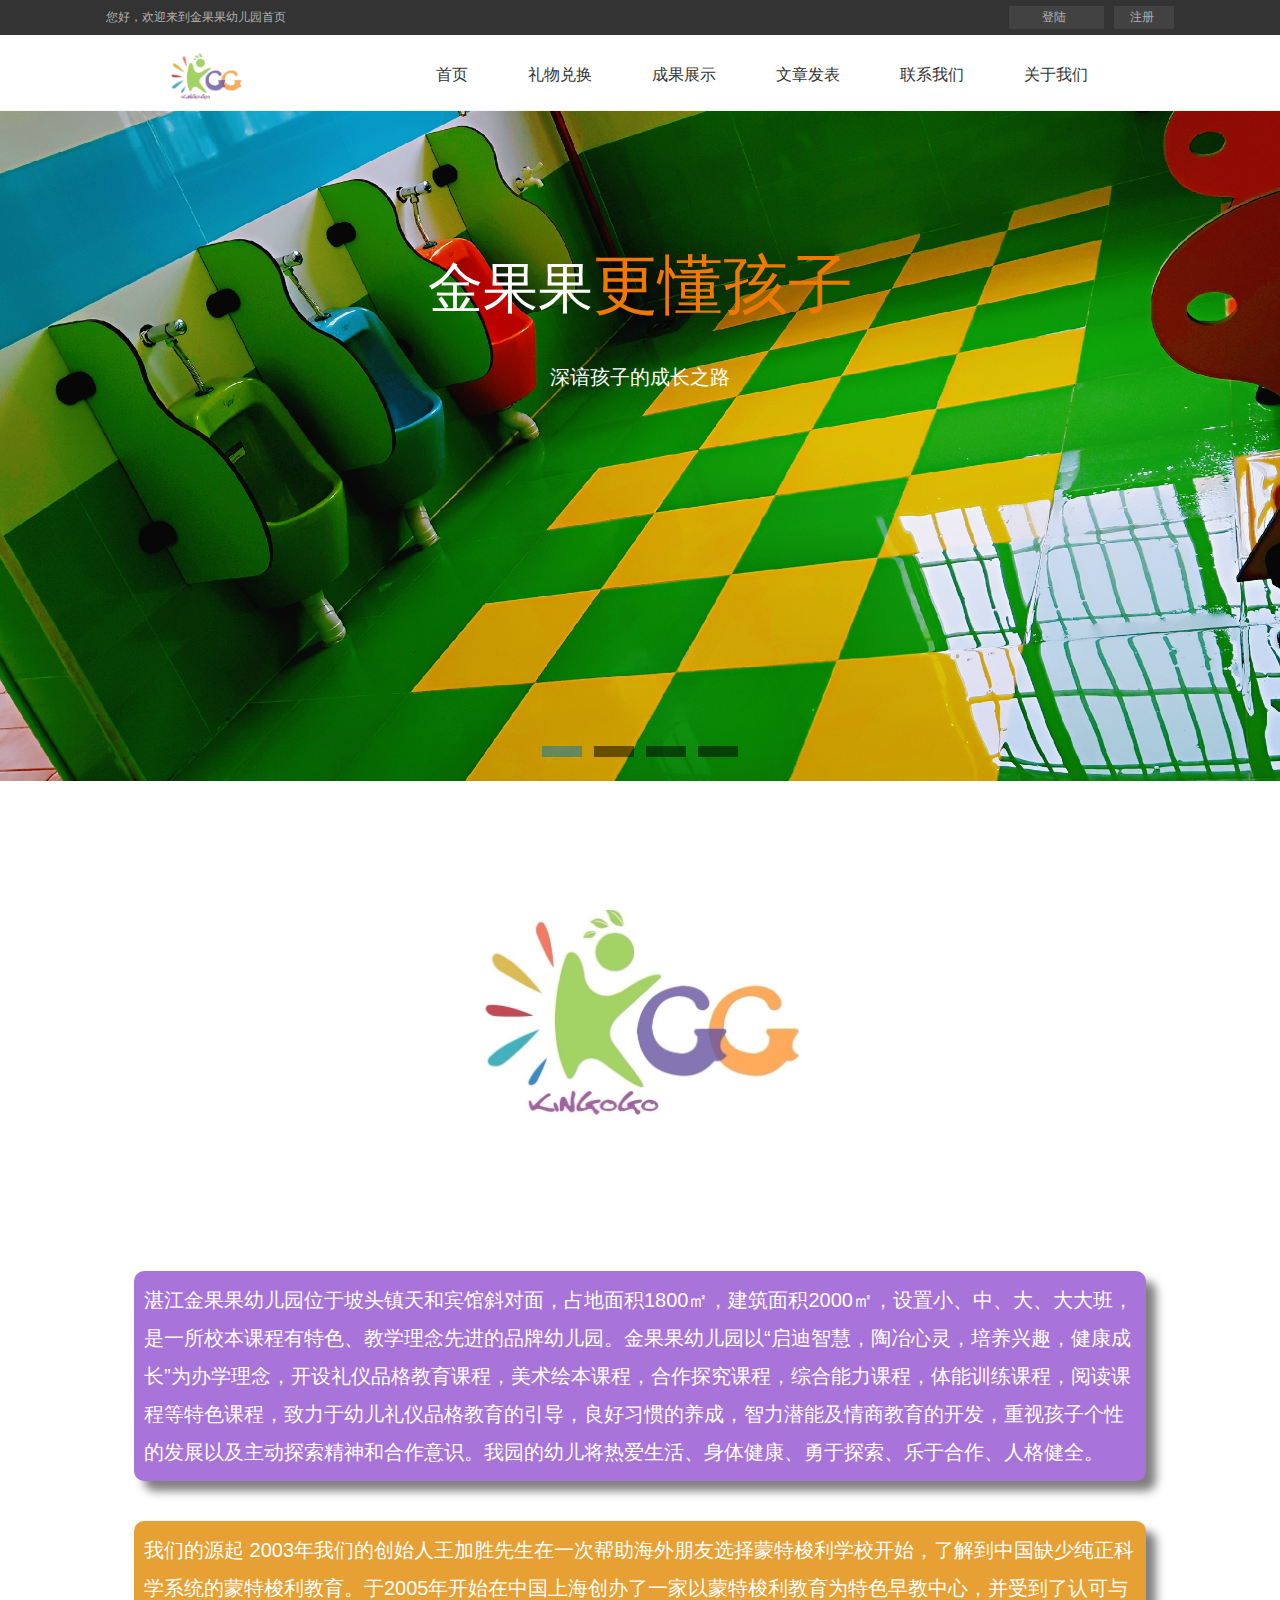
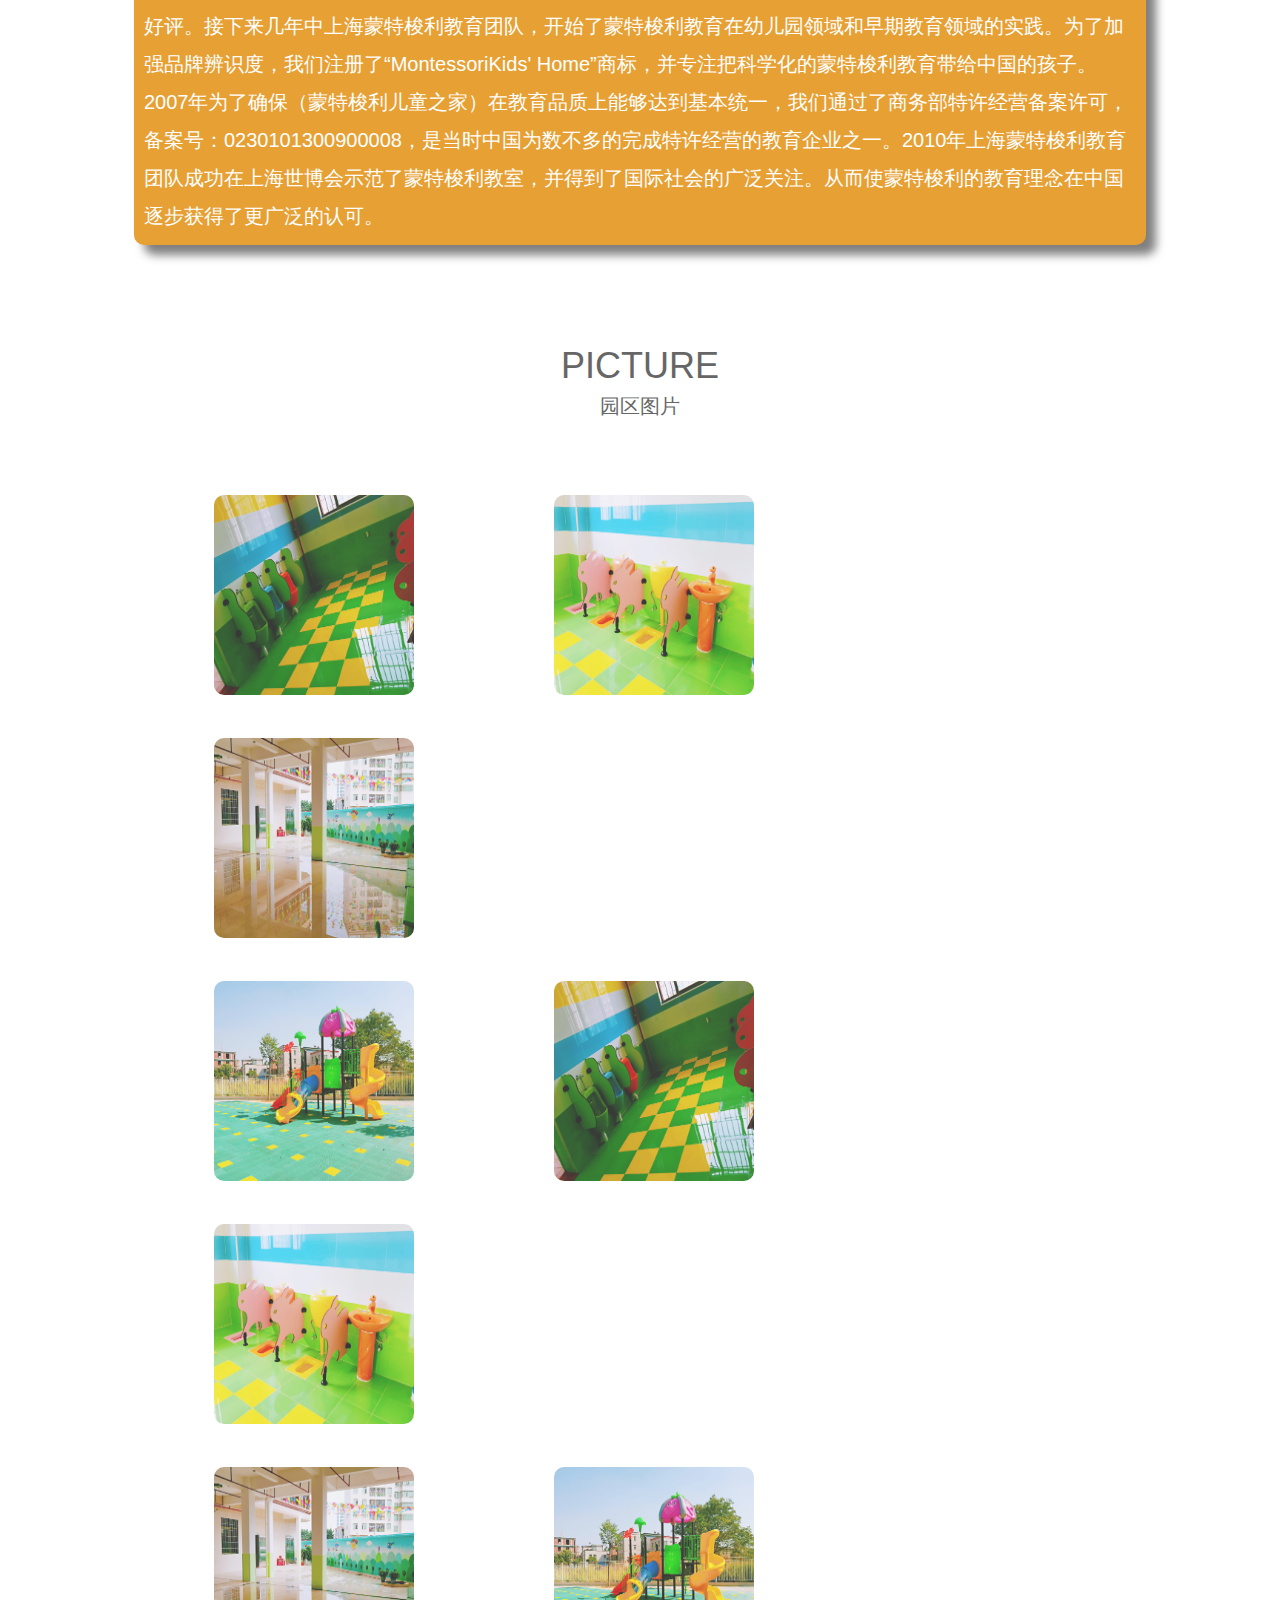
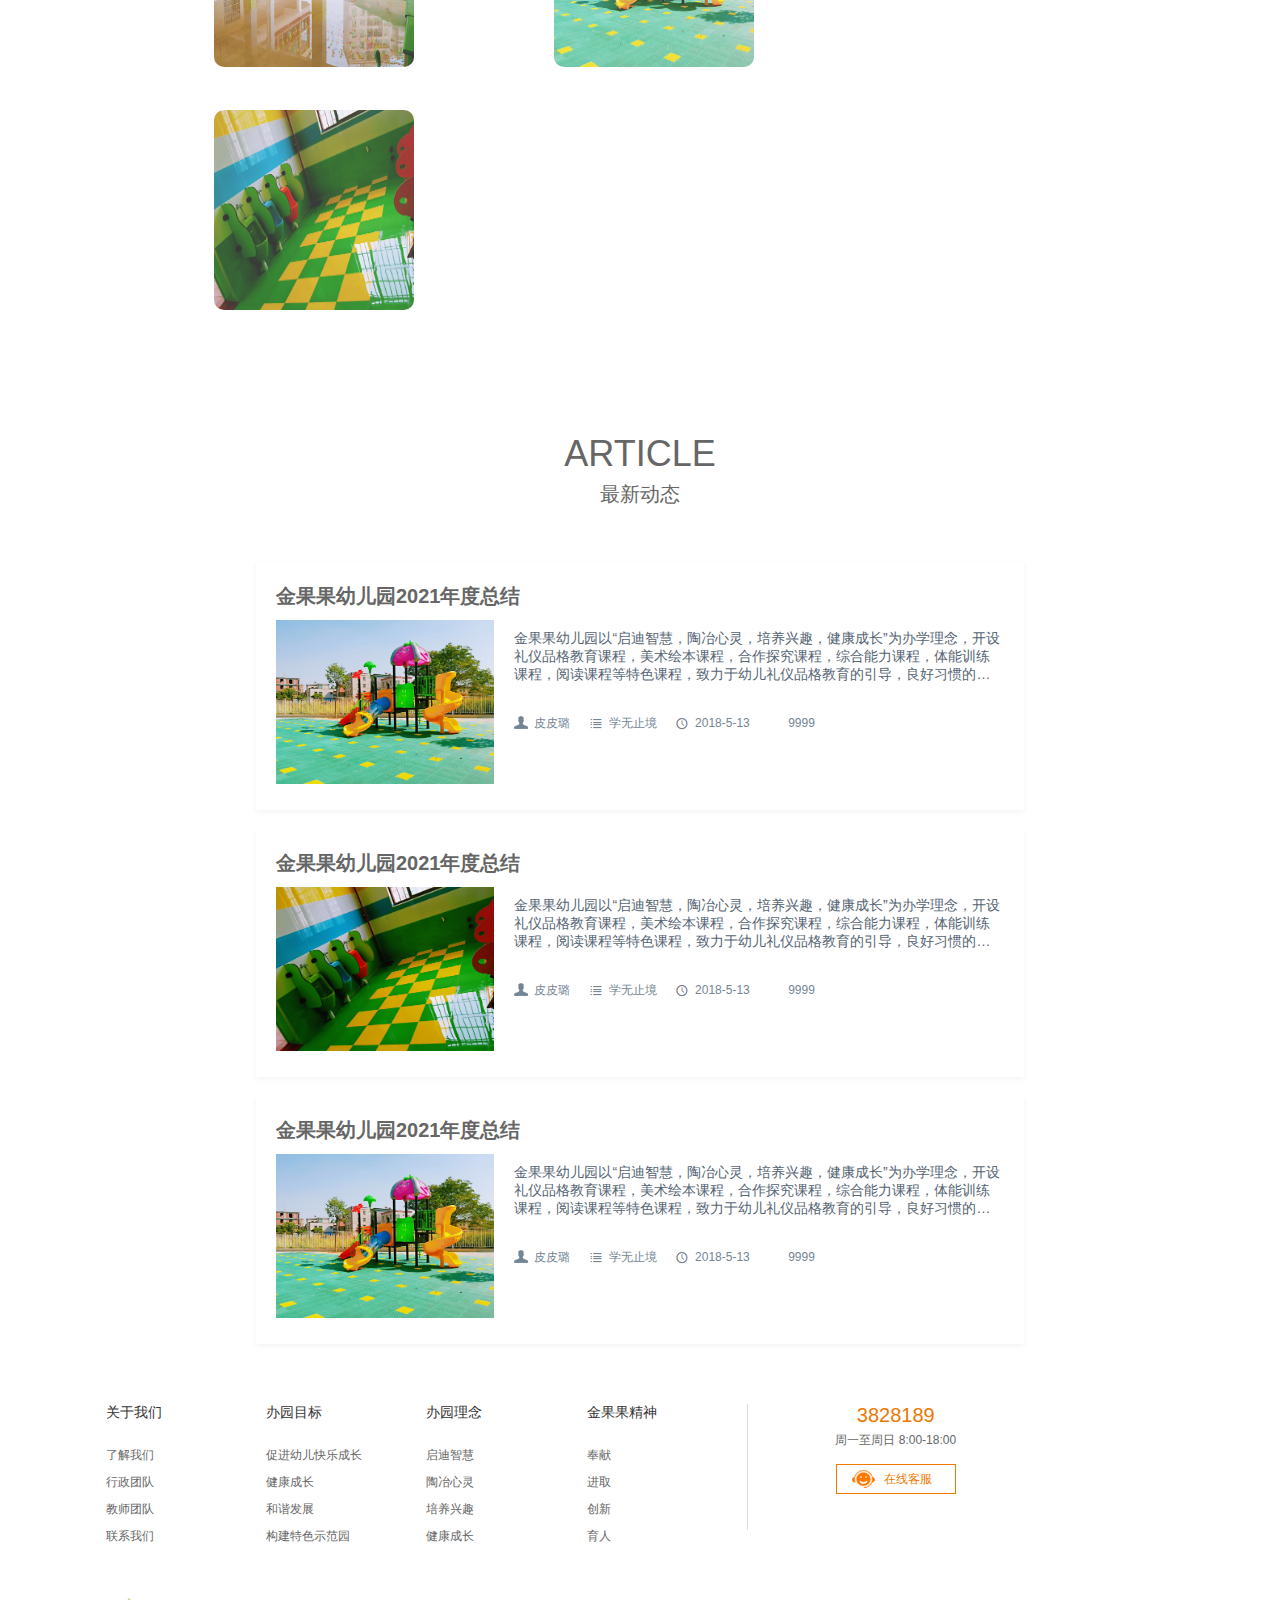
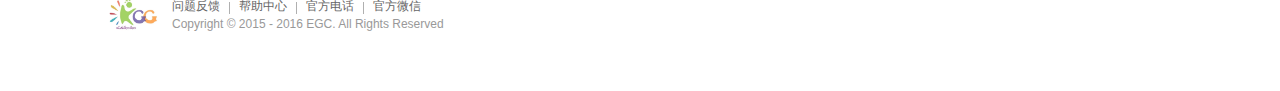
==== commit c8a647b1: "html更改" ====
--- a/kindergarten_fe/templates/index.html
+++ b/kindergarten_fe/templates/index.html
@@ -11,7 +11,7 @@
   <link rel="stylesheet" type="text/css" href="../static/css/font-awesome.css" />
   <script type="text/javascript" src="../static/js/jquery-1.11.3.min.js"></script>
   <script type="text/javascript" src="../static/js/home_ban.js"></script>
-  <!--导航登陆网页版下拉-->
+  <!--导航登陆下拉-->
   <script type="text/javascript">
     $(function () {
       var setTime;
@@ -82,7 +82,6 @@
           <div class="txt-larger mg-bot"><span class="font-num c-org">孩子的成长关键期很重要</span></div>
           <p class="txt-small c-org mg-bot">
             请把宝贝的手<br />交给更懂孩子的人</p>
-          <a href="#" class="a-links-blue">马上联系我们</a>
         </div>
       </li>
       <li style="background-image:url(../static/images/3.jpg);">
@@ -116,10 +115,8 @@
   <div class="box_logo"></div>
   <div class="content">
     <div class="content1 txt-small c-white">
-      <p>我们的源起
-        2003年我们的创始人王加胜先生在一次帮助海外朋友选择蒙特梭利学校开始，了解到中国缺少纯正科学系统的蒙特梭利教育。于2005年开始在中国上海创办了一家以蒙特梭利教育为特色早教中心，并受到了认可与好评。接下来几年中上海蒙特梭利教育团队，开始了蒙特梭利教育在幼儿园领域和早期教育领域的实践。为了加强品牌辨识度，我们注册了“MontessoriKids'
-        Home”商标，并专注把科学化的蒙特梭利教育带给中国的孩子。<br>
-        2007年为了确保（蒙特梭利儿童之家）在教育品质上能够达到基本统一，我们通过了商务部特许经营备案许可，备案号：0230101300900008，是当时中国为数不多的完成特许经营的教育企业之一。2010年上海蒙特梭利教育团队成功在上海世博会示范了蒙特梭利教室，并得到了国际社会的广泛关注。从而使蒙特梭利的教育理念在中国逐步获得了更广泛的认可。
+      <p>
+        湛江金果果幼儿园位于坡头镇天和宾馆斜对面，占地面积1800㎡，建筑面积2000㎡，设置小、中、大、大大班，是一所校本课程有特色、教学理念先进的品牌幼儿园。金果果幼儿园以“启迪智慧，陶冶心灵，培养兴趣，健康成长”为办学理念，开设礼仪品格教育课程，美术绘本课程，合作探究课程，综合能力课程，体能训练课程，阅读课程等特色课程，致力于幼儿礼仪品格教育的引导，良好习惯的养成，智力潜能及情商教育的开发，重视孩子个性的发展以及主动探索精神和合作意识。我园的幼儿将热爱生活、身体健康、勇于探索、乐于合作、人格健全。
       </p>
     </div>
 
@@ -224,21 +221,22 @@
         <div class="relate">
           <div class="items">
             <div class="tit"><i class="icon-angle-right"></i>关于我们</div>
-            <div class="con"> <a href="#">了解我们</a> <a href="#">教师团队</a> <a href="#">联系我们</a> </div>
-          </div>
-          <div class="items">
-            <div class="tit"><i class="icon-angle-right"></i>价值观</div>
-            <div class="con"> <a href="#">服务理念</a> <a href="#">用户权益</a> <a href="#">供应商职责</a>
-            </div>
-          </div>
-          <div class="items">
-            <div class="tit"><i class="icon-angle-right"></i>活动</div>
-            <div class="con"> <a href="#">活动与公告</a><a href="#">社会关注</a>
-            </div>
-          </div>
-          <div class="items">
-            <div class="tit"><i class="icon-angle-right"></i>合作伙伴</div>
-            <div class="con"> <a href="#">工作机会</a> <a href="#">第三方合作</a> <a href="#">商家入驻</a>
+            <div class="con"> <a href="#">了解我们</a><a href="#">行政团队</a><a href="#">教师团队</a><a href="#">联系我们</a> </div>
+          </div>
+          <div class="items">
+            <div class="tit"><i class="icon-angle-right"></i>办园目标</div>
+            <div class="con"><a href="#">促进幼儿快乐成长</a><a href="#">健康成长</a><a href="#">和谐发展</a><a href="#">构建特色示范园</a>
+            </div>
+          </div>
+          <div class="items">
+            <div class="tit"><i class="icon-angle-right"></i>办园理念</div>
+            <div class="con"> <a href="#">启迪智慧</a><a href="#">陶冶心灵</a><a href="#">培养兴趣</a><a href="#">健康成长</a>
+            </div>
+
+          </div>
+          <div class="items">
+            <div class="tit"><i class="icon-angle-right"></i>金果果精神</div>
+            <div class="con"> <a href="#">奉献</a> <a href="#">进取</a> <a href="#">创新</a><a href="#">育人</a>
             </div>
           </div>
           <div class="items last">
--- a/kindergarten_fe/static/css/home.css
+++ b/kindergarten_fe/static/css/home.css
@@ -81,7 +81,7 @@
 .copyright .copy-txt .copy-menu a:after{width:1px; height:12px; background:#b0b0b0; position:absolute; left:0; top:3px; content:"";}
 .copyright .copy-txt .copy-menu a:first-child:after{display:none;}
 .copyright .copy-txt .copy-menu a:hover{color:#0074b2;}
-.content6 {width: 60%;margin-left: 20%;}
+.content6 {width: 60%;margin-left: 20%;margin-bottom: 20px}
 .article { overflow: hidden; margin-bottom: 20px; padding: 20px; background: #ffffff; -webkit-box-shadow: 0 2px 5px 0 rgba(146, 146, 146, .1); -moz-box-shadow: 0 2px 5px 0 rgba(146, 146, 146, .1); box-shadow: 0 2px 5px 0 rgba(146, 146, 146, .1); -webkit-transition: all 0.6s ease; -moz-transition: all 0.6s ease; -o-transition: all 0.6s ease; transition: all 0.6s ease; }
 .article .bigpic { float: left; width: 30%; max-height: 170px; margin-right: 20px; display: block; overflow: hidden; }
 .article .bigpic img { width: 100%; height: auto; -webkit-transition: all 0.6s ease; -moz-transition: all 0.6s ease; -o-transition: all 0.6s ease; transition: all 0.6s ease; margin-bottom: 10px ;}
